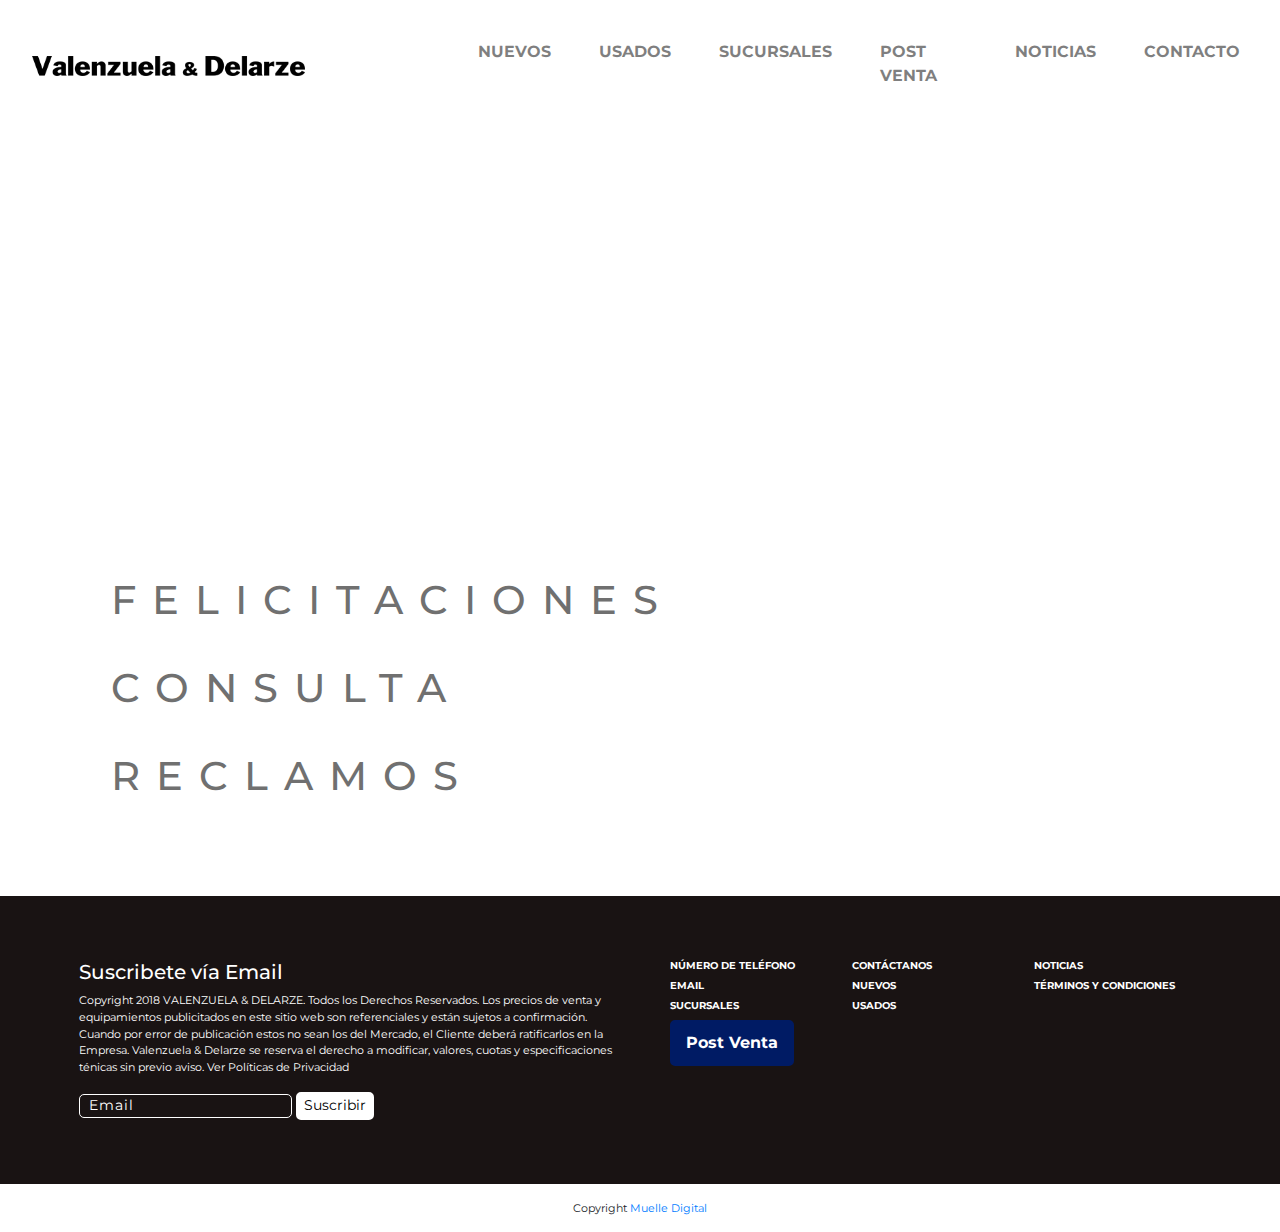
==== contacto.html @ be81d0f2 "enlace scripts en todas las páginas" ====
<!DOCTYPE html>
<html>
<head>
	<meta charset="utf-8">
	<meta http-equiv="X-UA-Compatible" content="IE=edge">
	<title>Valenzuela & Delarze | Automotora</title>
	<meta name="viewport" content="width=device-width, initial-scale=1.0">
	<link rel="stylesheet" type="text/css" href="assets/css/lib/bootstrap.min.css">
	<link rel="stylesheet" href="https://use.fontawesome.com/releases/v5.6.3/css/all.css" integrity="sha384-UHRtZLI+pbxtHCWp1t77Bi1L4ZtiqrqD80Kn4Z8NTSRyMA2Fd33n5dQ8lWUE00s/" crossorigin="anonymous">
	<link rel="stylesheet" type="text/css" href="assets/css/style.css">
</head>
<body>
	<!-- MENU -->
	<nav class="navbar navbar-expand-lg navbar-light menu-principal">
		<a class="navbar-brand" href="index.html">
			<img class="logo" src="assets/images/logos/valenzuela_02.png" alt="Valenzuela & Delarze" class="img-fluid">
		</a>
		<button class="navbar-toggler" type="button" data-toggle="collapse" data-target="#navbarSupportedContent" aria-controls="navbarSupportedContent" aria-expanded="false" aria-label="Toggle navigation">
			<span class="navbar-toggler-icon"></span>
		</button>

		<div class="collapse navbar-collapse" id="navbarSupportedContent">
			<ul class="navbar-nav menu_dv">
				<li class="nav-item">
					<a class="nav-link" href="nuevos.html">
						Nuevos 
					</a>
				</li>
				<li class="nav-item">
					<a class="nav-link" href="usados.html">
						Usados
					</a>
				</li>
				<li class="nav-item">
					<a class="nav-link" href="sucursales.html">
						Sucursales
					</a>
				</li>
				<li class="nav-item">
					<a class="nav-link" href="post-venta.html">
						Post Venta
					</a>
				</li>
				<li class="nav-item">
					<a class="nav-link" href="noticias.html">
						Noticias
					</a>
				</li>
				<li class="nav-item">
					<a class="nav-link" href="contacto.html">
						Contacto
					</a>
				</li>

			</ul>
		</div>
	</nav>
	<!-- <div class="container-fluid menu-principal">
		<a class="" href="#">
			<img class="logo_dv" src="assets/images/logos/valenzuela_02.png" alt="Valenzuela & Delarze" class="img-fluid">
		</a>
		
		<ul class="menu_dv ">
			<a href=""><li>Nuevos</li></a> 
			<a href=""><li>Usados</li></a> 
			<a href=""><li>Sucursales</li></a> 
			<a href=""><li>Post Venta</li></a> 
			<a href=""><li>Noticias</li></a> 
			<a href=""><li>Contacto</li></a> 
		</ul>
	</div> -->
<!-- FIN MENU -->

<!-- TITULO SUCURSALES -->
	<div class="titulo">
		<h2>Contacto</h2>
	</div>
<!-- FIN TITULO SUCURSALES -->

	<section class="container contacto">
		<div class="contacto-general">
			<h1>Felicitaciones</h1>
		</div>
		<div class="contacto-general">
			<h1>Consulta</h1>
		</div>
		<div class="contacto-general">
			<h1>Reclamos</h1>
		</div>
	</section>

	<footer>
		<div class="row">
			<div class="col">
				<h5>Suscribete vía Email</h5>
				<p>Copyright 2018 VALENZUELA & DELARZE. Todos los Derechos Reservados. Los precios de venta y equipamientos publicitados en este sitio web son referenciales y están sujetos a confirmación. Cuando por error de publicación estos no sean los del Mercado, el Cliente deberá ratificarlos en la Empresa. Valenzuela & Delarze se reserva el derecho a modificar, valores, cuotas y especificaciones ténicas sin previo aviso. Ver Políticas de Privacidad</p>
				<form action="AQUI VA EL ARCHIVO PHP PARA ENVIAR">
					<input type="email" name="emailaddress" class="email-sub" value=" Email">
					<input type="submit" value="Suscribir" class="email-enviar">
				</form>
			</div>
			<div class="col">
				<div class="row footer-links">
					<div class="col">
						<h6>
							<a class="btn-abrir" href="#">
								Número de teléfono
							</a> 
						</h6>
						<h6>
							<a class="btn-abrir" href="#">
								Email
							</a> 
						</h6>
						<h6>
							<a href="#">Sucursales</a> 
						</h6>
						<button type="button" class="btn-postventa">
							<a href="#">Post Venta</a> 
						</button>
					</div>
					<div class="col">
						<h6>
							<a href="#">Contáctanos</a> 
						</h6>
						<h6>
							<a href="#">Nuevos</a>
						</h6>
						<h6>
							<a href="#">Usados</a>
						</h6>
					</div>
					<div class="col">
						<h6>
							<a href="#">Noticias</a>
						</h6>
						<h6>
							<a href="#">Términos y Condiciones</a>
						</h6>
						<div class="rrss">
							<a href="https://www.facebook.com/valenzueladelarze">
								<i class="fab fa-facebook-f"></i>
							</a>
							<a href="https://www.youtube.com/channel/UCEDXGQZq6-4l8gtuYU4X9Ig/feed" >
								<i class="fab fa-youtube"></i>
							</a>
						</div>	
					</div>
				</div>
			</div>
		</div>

		<!-- contenedor pop up -->
		<div class="overlay">
			<div class="popup">
				<a href="#">
					<i class="fas fa-times btn-cerrar-popup"></i>
				</a>
				<h3>Número de telefono</h3>
				<h3>Email</h3>
			</div>
		</div>
		<!-- fin contenedor pop up  -->
	</footer>
	<div class="container-fluid copyright">
		<p>Copyright <a href="">Muelle Digital</a></p> 
	</div>
	
	<script src="assets/js/lib/jquery-3.3.1.js"></script>
	<script src="assets/js/scripts.js"></script>
	<script src="assets/js/lib/popper.min.js"></script>
	<script src="assets/js/lib/bootstrap.min.js"></script>
	<link href="https://fonts.googleapis.com/css?family=Montserrat:100,100i,200,200i,300,300i,400,400i,500,500i,600,600i,700,700i,800,800i,900,900i" rel="stylesheet">	
</body>
</html>
---- assets/css/style.css ----
/*Generales*/
body {
	font-family: 'Montserrat', sans-serif;
	margin: 0;
}

h1, h2, h3, h4 {
	text-transform: uppercase;
}

a:hover {
	text-decoration: none;
}

div {
	box-sizing: border-box;
}

.row {
	margin: 0;
}

.style_titulos_secciones {
	font-size: 2.5em;
	color: #707070;
	letter-spacing: 15px;
}

footer {
	background-color: #191313;
    color: #FFFFFF;
    padding: 4em;
}

footer p {
	font-size: 0.7em;
}

footer a {
	color: white;
}

.rrss {
	text-align: right;
    margin: 4rem 0 0 0;
    font-size: 2em;
    letter-spacing: 0.2em;
}

.copyright {
	text-align: center;
	padding: 1em 1em 0 1em!important;
}

.copyright p {
	font-size: 0.7em;
}

.email-sub {
	background: #191313;
    border-radius: 5px;
    color: white;
    letter-spacing: 1px;
    padding: 0 0.3em 0 0.6em;
    font-size: 0.9em;
    border: 1px solid;
}

.email-enviar {
	border-radius: 5px;
	background-color: white;
	color: black;
	font-size: 0.9em;
	border: 2px solid white;
}

.footer-links h6 {
	font-size: 10px;
    text-transform: uppercase;
    font-weight: bold;
}

.btn-postventa {
	background-color: #001B64;
    border: 10px solid #001B64;
    border-radius: 5px;
    font-weight: bold;
}

.titulo {
	background-image: url('../images/vd.jpg');
	background-repeat: no-repeat;
	background-size: cover;
	background-position: center;
	height: 22em;
	text-align: center;
}

.titulo h2 {
	position: relative;
	top: 5em;
	color: white;
	font-weight: bold;
	letter-spacing: 0.5em;
}

.overlay {
	background: rgba(0,0,0,.3);
	position: fixed;
	top: 0;
	bottom: 0;
	left: 0;
	right: 0;
	display: flex;
	align-items: center;
	justify-content: center;
	visibility: hidden;
	opacity: 0;
	transition: .3s ease all;
}

.overlay-active {
	visibility: visible; 
	opacity: 1;
}

.overlay  a {
	color: #707070;
}

.overlay  a:hover {
	color: blue;
}

.popup {
	background: #f8f8f8;
	box-shadow: 0px 0px 5px 0px rgba(0,0,0,.3);
	color: #707070;
	border-radius: 3px;
	padding: 3em;
	opacity: 0;
	transition: .3s ease all;
}

.popup-active {
	opacity: 1;
}

/*fin generales*/

/*menu*/

.container-fluid {
	padding: 0;
}

.menu_dv, .logo_dv {
	float: left;
}

.logo {
	max-width: 70%;
}

.menu_dv li {
	float: left;
	text-decoration: none;
	list-style-type: none;
	margin-left: 2em;
	font-weight: bold;
	text-transform: uppercase;
}

.menu-principal {
	padding: 2em;
}

/*fin menu*/

/*marcas */

.marcas-single, .destacados-single {
	padding: 4em;
}

.marcas, .destacados {
	margin: 4em 0 6em 0;
}

/*fin marcas*/

/*destacados*/

.destacados h2, .marcas h2{
	text-align: center;
}

.destacado-card {
	background-color: #F1F9FF;
	padding: 1em;
}

/*fin destacados*/

/*sucursales*/


.sucursales, .contacto {
	margin: 6em;
}

.sucursales-general {
	margin-top: 5em;
}

.sucursales h1, .contacto-general h1{
	color: #707070;
	letter-spacing: 0.4em;
	margin-bottom: 1em;
}

.sucursal-card {
	padding: 0;
}

.sucursal-card-img {
	background-image: url('../images/sucursales/padre-hurtado.jpg');
	background-repeat: no-repeat;
	background-position: center;
	background-size: cover;
	height: 12em;
	width: 17em;
}

.sucursal-card-title {
	background-color: #1193AF;
	color: white;
	padding: 1em;
	margin-top: 10px;
	width: 17em;
}

.sucursal-card-title h6, .sucursal-card-detail p {
	font-size: 0.9em;
}

.sucursal-card-detail {
	background-color: #7DBBC8;
	color: white;
	padding: 1em;
	width: 17em;
}

/*fin sucursales*/

/*noticias */

.noticias {
	padding: 2em;
}

.noticias-single {
	border: 3px solid white;
	background-image: url('../images/sucursales/padre-hurtado.jpg');
	background-repeat: no-repeat;
	background-size: cover;
	height: 17em;
	padding: 0;
}

.noticias-titulo {
	position: relative;
    top: 12em;
    padding: 0.3em 2em;
    background-color: rgba(16, 132, 157, 49%);
}

.noticias-titulo h6, .noticias-titulo p {
	margin-bottom: 0;
	color: white;
}

.noticias-titulo h6 {
	font-weight: bolder;
}

.noticias-titulo p {
	font-size: 0.8em;
}

/*fin noticias*/

/*contacto*/



/*fin contacto*/
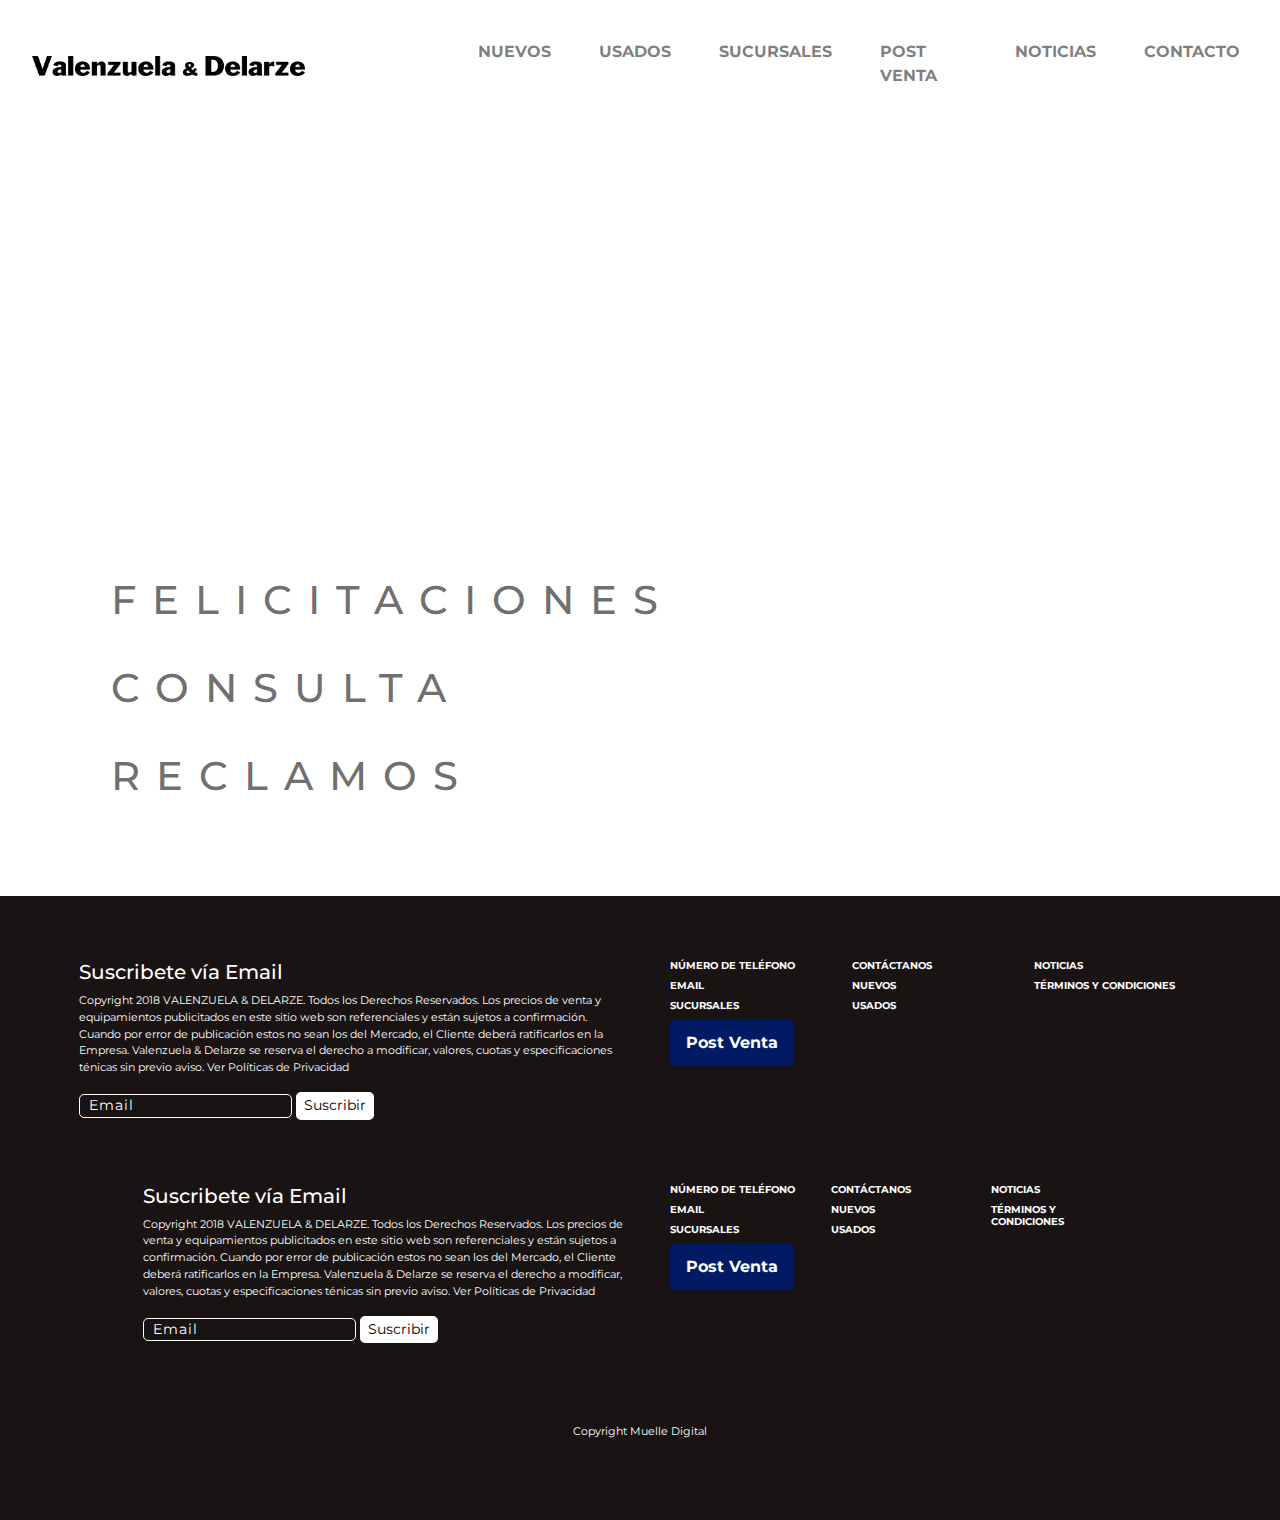
==== commit 3b2b34e6: "footer responsive" ====
--- a/contacto.html
+++ b/contacto.html
@@ -12,14 +12,14 @@
 <body>
 	<!-- MENU -->
 	<nav class="navbar navbar-expand-lg navbar-light menu-principal">
-		<a class="navbar-brand" href="index.html">
+		<a class="navbar-brand link-logo" href="index.html">
 			<img class="logo" src="assets/images/logos/valenzuela_02.png" alt="Valenzuela & Delarze" class="img-fluid">
 		</a>
 		<button class="navbar-toggler" type="button" data-toggle="collapse" data-target="#navbarSupportedContent" aria-controls="navbarSupportedContent" aria-expanded="false" aria-label="Toggle navigation">
 			<span class="navbar-toggler-icon"></span>
 		</button>
 
-		<div class="collapse navbar-collapse" id="navbarSupportedContent">
+		<div class="collapse navbar-collapse navbar-vd-principal" id="navbarSupportedContent">
 			<ul class="navbar-nav menu_dv">
 				<li class="nav-item">
 					<a class="nav-link" href="nuevos.html">
@@ -69,7 +69,7 @@
 			<a href=""><li>Contacto</li></a> 
 		</ul>
 	</div> -->
-<!-- FIN MENU -->
+	<!-- FIN MENU -->
 
 <!-- TITULO SUCURSALES -->
 	<div class="titulo">
@@ -91,7 +91,7 @@
 
 	<footer>
 		<div class="row">
-			<div class="col">
+			<div class="col columna-footer-1">
 				<h5>Suscribete vía Email</h5>
 				<p>Copyright 2018 VALENZUELA & DELARZE. Todos los Derechos Reservados. Los precios de venta y equipamientos publicitados en este sitio web son referenciales y están sujetos a confirmación. Cuando por error de publicación estos no sean los del Mercado, el Cliente deberá ratificarlos en la Empresa. Valenzuela & Delarze se reserva el derecho a modificar, valores, cuotas y especificaciones ténicas sin previo aviso. Ver Políticas de Privacidad</p>
 				<form action="AQUI VA EL ARCHIVO PHP PARA ENVIAR">
@@ -99,7 +99,7 @@
 					<input type="submit" value="Suscribir" class="email-enviar">
 				</form>
 			</div>
-			<div class="col">
+			<div class="col columna-footer-2">
 				<div class="row footer-links">
 					<div class="col">
 						<h6>
@@ -120,6 +120,78 @@
 						</button>
 					</div>
 					<div class="col">
+						<h6>
+							<a href="#">Contáctanos</a> 
+						</h6>
+						<h6>
+							<a href="#">Nuevos</a>
+						</h6>
+						<h6>
+							<a href="#">Usados</a>
+						</h6>
+					</div>
+					<div class="col">
+						<h6>
+							<a href="#">Noticias</a>
+						</h6>
+						<h6>
+							<a href="#">Términos y Condiciones</a>
+						</h6>
+						<div class="rrss">
+							<a href="https://www.facebook.com/valenzueladelarze">
+								<i class="fab fa-facebook-f"></i>
+							</a>
+							<a href="https://www.youtube.com/channel/UCEDXGQZq6-4l8gtuYU4X9Ig/feed" >
+								<i class="fab fa-youtube"></i>
+							</a>
+						</div>	
+					</div>
+				</div>
+			</div>
+		</div>
+
+		<!-- contenedor pop up -->
+		<div class="overlay">
+			<div class="popup">
+				<a href="#">
+					<i class="fas fa-times btn-cerrar-popup"></i>
+				</a>
+				<h3>Número de telefono</h3>
+				<h3>Email</h3>
+			</div>
+		</div>
+		<!-- fin contenedor pop up  -->
+	<footer>
+		<div class="row">
+			<div class="col-sm columna-footer-1">
+				<h5>Suscribete vía Email</h5>
+				<p>Copyright 2018 VALENZUELA & DELARZE. Todos los Derechos Reservados. Los precios de venta y equipamientos publicitados en este sitio web son referenciales y están sujetos a confirmación. Cuando por error de publicación estos no sean los del Mercado, el Cliente deberá ratificarlos en la Empresa. Valenzuela & Delarze se reserva el derecho a modificar, valores, cuotas y especificaciones ténicas sin previo aviso. Ver Políticas de Privacidad</p>
+				<form action="AQUI VA EL ARCHIVO PHP PARA ENVIAR">
+					<input type="email" name="emailaddress" class="email-sub" value=" Email">
+					<input type="submit" value="Suscribir" class="email-enviar">
+				</form>
+			</div>
+			<div class="col-sm columna-footer-2">
+				<div class="row footer-links">
+					<div class="col">
+						<h6>
+							<a class="btn-abrir" href="#">
+								Número de teléfono
+							</a> 
+						</h6>
+						<h6>
+							<a class="btn-abrir" href="#">
+								Email
+							</a> 
+						</h6>
+						<h6>
+							<a href="#">Sucursales</a> 
+						</h6>
+						<button type="button" class="btn-postventa">
+							<a href="#">Post Venta</a> 
+						</button>
+					</div>
+					<div class="col-sm ">
 						<h6>
 							<a href="#">Contáctanos</a> 
 						</h6>
--- a/assets/css/style.css
+++ b/assets/css/style.css
@@ -146,7 +146,29 @@
 .popup-active {
 	opacity: 1;
 }
-
+.carousel-indicators .active {
+	background-color: black;
+    border-radius: 100%;
+    width: 10px;
+    height: 10px;
+    /*display: inline;*/
+    /*float: left;*/
+}
+
+.carousel-indicators li {
+	background-color: gray;
+	border-radius: 100%;
+    width: 10px;
+    height: 10px;
+}
+
+.imagen-slider {
+	background-repeat: no-repeat;
+	background-position: center;
+	background-size: cover;
+	background-image: url('../images/vd.jpg');
+	height: 64vh;
+}
 /*fin generales*/
 
 /*menu*/
@@ -225,12 +247,59 @@
 }
 
 .sucursal-card-img {
-	background-image: url('../images/sucursales/padre-hurtado.jpg');
 	background-repeat: no-repeat;
 	background-position: center;
 	background-size: cover;
 	height: 12em;
 	width: 17em;
+}
+
+.padre-hurtado {
+	background-image: url('../images/sucursales/padre-hurtado.jpg');
+}
+
+.vitacura {
+	background-image: url('../images/sucursales/vitacura.jpg');
+}
+
+.manuel-montt {
+	background-image: url('../images/sucursales/frontis-2.jpg');
+}
+
+.irarrazabal {
+	background-image: url('../images/sucursales/h-irarrazaval.jpg');
+}
+
+.p-irarrazabal {
+	background-image: url('../images/sucursales/PEUGEOT-IRARRAZABAL.JPG');
+}
+
+.mall-plaza-egana {
+	background-image: url('../images/sucursales/mallegaña.JPG');
+}
+
+.providencia {
+	background-image: url('../images/sucursales/provi.JPG');
+}
+
+.sk-bellavista {
+	background-image: url('../images/sucursales/BELLAVISTA.JPG');
+}
+
+.ford-bellavista {
+	background-image: url('../images/sucursales/Ford.JPG');
+}
+
+.usados-vitacura {
+	background-image: url('../images/sucursales/usados.jpg');
+}
+
+.usados-bilbao {
+	background-image: url('../images/sucursales/usados_bilbao.png');
+}
+
+.autoshoping {
+	background-image: url('../images/sucursales/usados_autoshopping.jpg');
 }
 
 .sucursal-card-title {
@@ -291,8 +360,229 @@
 
 /*fin noticias*/
 
-/*contacto*/
-
-
-
-/*fin contacto*/+/*sistema*/
+.sistema h4 {
+	text-align: center;
+}
+
+.columna-sistema {
+	padding: 0;
+	margin-right: 6px;
+	margin: .5em;
+}
+
+.columna-sistema input, .columna-sistema textarea, .columna-sistema select {
+	font-size: .8em;
+	border-radius: 25px;
+}
+
+.titulos-system {
+	display: inline!important;
+	text-align: center;
+}
+.titulos-system a {
+	color: #302C2C;
+    letter-spacing: 1px;
+}
+
+.titulos-system h4 {
+   font-size: 1em;
+}
+.form-control {
+	height: 2em;
+	padding: .1em 1em;
+}
+
+.sistema-caja {
+	border: 2px solid #7f7f7f;
+    padding: 1em;
+}
+
+.sistema-caja-gris {
+	background: #bfbdbd4d;
+	padding: .5em 0;
+}
+
+.boton-enviar-sistema {
+	left: 15em;
+    bottom: 1em;
+    position: relative;
+}
+
+.titulos-sistema-caja {
+	margin:1em 0;
+}
+
+.estilo-boton-enviar {
+	font-weight: bolder;
+	margin-top: 1em;
+}
+
+.btn-desabolladura {
+	font-size: .6em;
+	font-weight: bolder;	
+	margin-top: 1em;
+
+}
+
+/*fin sistema */
+
+/*buscdor*/
+.search-box {
+  width: 19em;
+  transition: width 0.6s, border-radius 0.6s, background 0.6s, box-shadow 0.6s;
+  border-radius: 20px;
+  border: none;
+  cursor: pointer;
+  background: #ebebeb;
+  margin-left: 2em;
+  height: 1.5em;
+
+}
+.search-box + label .search-icon {
+  color: black;
+}
+
+.search-box label {
+	margin-bottom: .5rem; 
+}
+
+.search-box:hover {
+  color: white;
+  background: #c8c8c8;
+  box-shadow: 0 0 0 5px #3d4752;
+}
+.search-box:hover + label .search-icon {
+  color: white;
+}
+.search-box:focus {
+  transition: width 0.6s cubic-bezier(0, 1.22, 0.66, 1.39), border-radius 0.6s, background 0.6s;
+  border: none;
+  outline: none;
+  box-shadow: none;
+  /*padding-left: 15px;*/
+  cursor: text;
+  border-radius: auto;
+  background: #ebebeb;
+  color: black;
+}
+.search-box:focus + label .search-icon {
+  color: black;
+}
+.search-box:not(:focus) {
+  text-indent: -5000px;
+}
+
+#search-submit {
+  position: relative;
+  left: -5000px;
+}
+
+.search-icon {
+  position: relative;
+  left: -30px;
+  color: white;
+  cursor: pointer;
+}
+
+.buscador {
+	height: 1em;
+}
+
+/*fin buscador*/
+
+/*para celulares */ 
+
+@media only screen and (max-width: 812px) {
+
+	footer {
+		padding: 1em;
+	}
+
+	.link-logo {
+		max-width: 50%;
+	}
+
+	.logo {
+    max-width: 100%;
+	}
+
+	.navbar-vd-principal{
+		background: white;
+	    position: absolute;
+	    z-index: 1;
+  		top: 6em;
+   		padding: 8em 6em;
+    	left: 0;
+	}
+
+	.menu_dv li {
+		margin-left: 0;
+	}
+
+	.imagen-slider {
+		height: 30vh;
+	}
+
+	.search-box {
+		width: 17em;
+		margin-left: 0;
+	}
+
+	.boton-enviar-sistema {
+		left: 12em;
+	}
+
+	.sistema-caja {
+		margin-top: 1.5em;
+	}
+
+	.destacados-single {
+		padding: 0;
+	}
+
+	.marcas-single {
+		padding: 2em;
+	}
+
+	.destacado-texto-principal h4 {
+		font-weight: 700;
+		font-size: 1em;
+	}
+
+	.style_titulos_secciones {
+		margin-bottom: 1em;
+	}
+
+	.destacado-texto-detalle p {
+		font-size: .8em;
+		margin-bottom: 0;
+	}
+
+	.destacado-card {
+		height: 15em;
+		margin-bottom: 1em;
+	}
+
+	.carousel-indicators {
+		bottom: -23px;
+	}
+
+	.columna-footer-1 {
+		margin-bottom: 2em;
+	}
+
+	.btn-postventa {
+		position: absolute;
+		bottom: -10em;
+	}
+
+	.email-sub {
+		width: 12em;
+	}
+
+	.columna-footer-2 {
+		padding-left: 0;
+	}
+
+}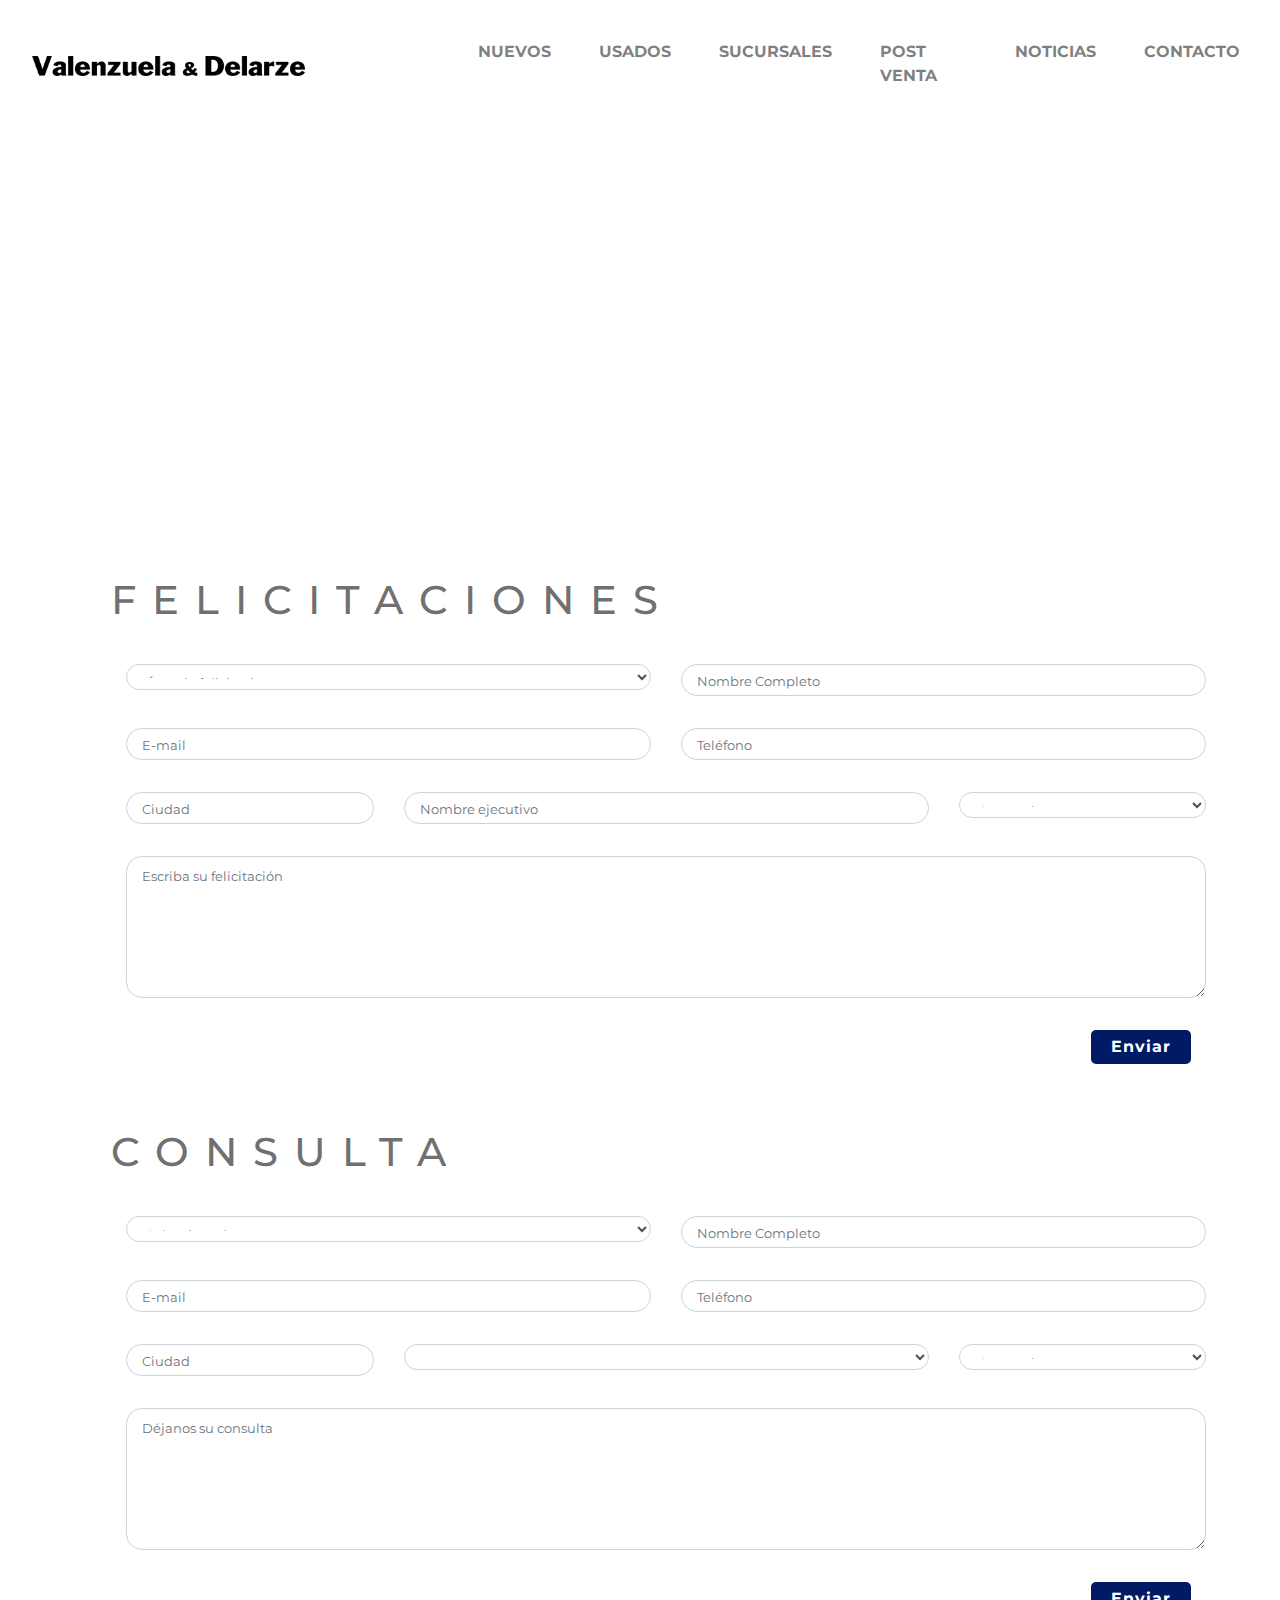
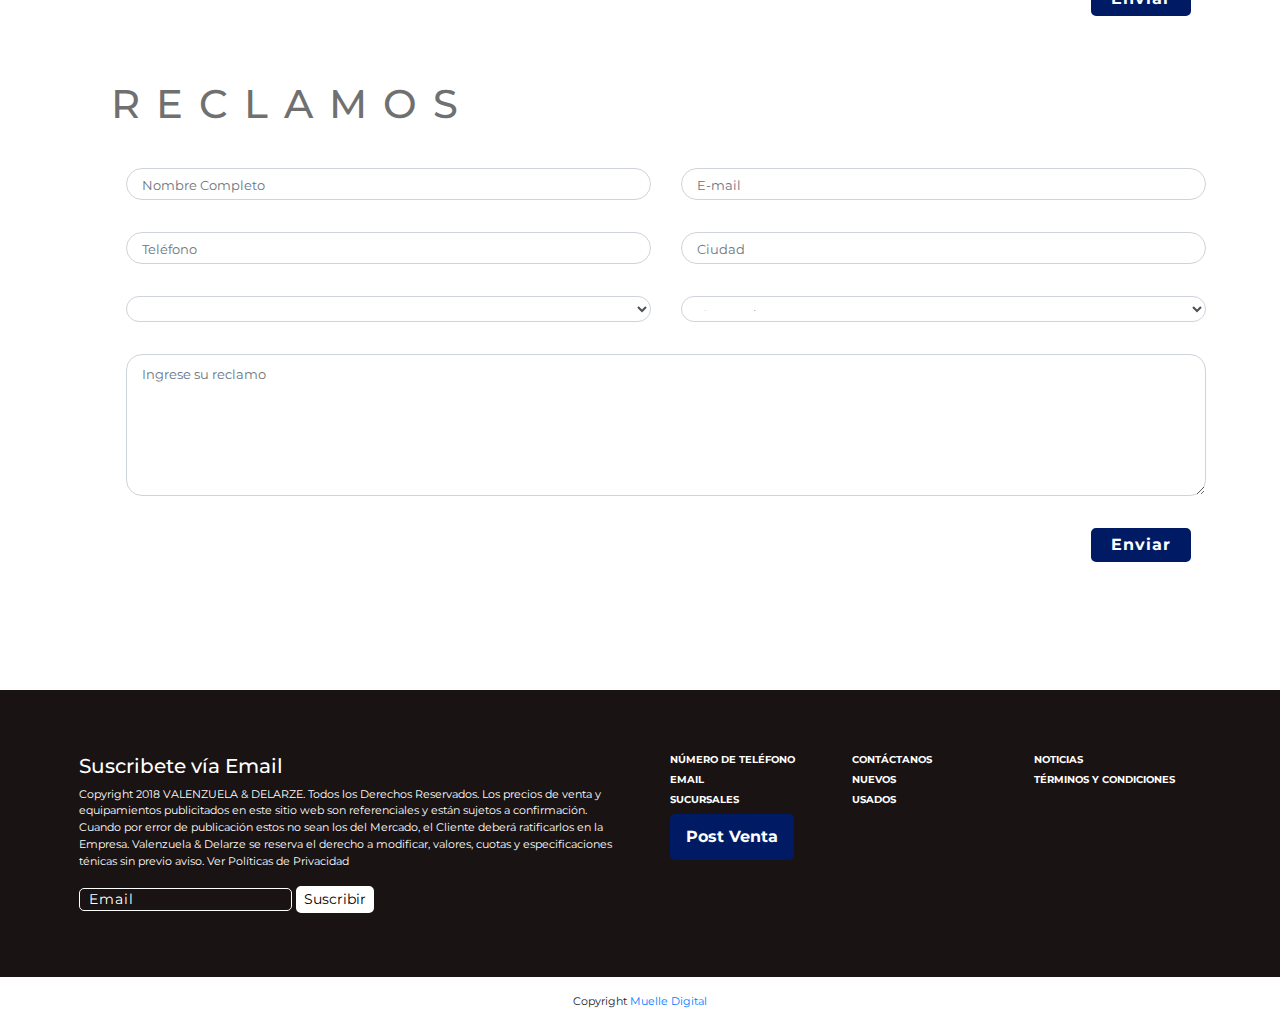
==== commit b649e586: "prototipo ok" ====
--- a/contacto.html
+++ b/contacto.html
@@ -12,14 +12,14 @@
 <body>
 	<!-- MENU -->
 	<nav class="navbar navbar-expand-lg navbar-light menu-principal">
-		<a class="navbar-brand link-logo" href="index.html">
+		<a class="navbar-brand" href="index.html">
 			<img class="logo" src="assets/images/logos/valenzuela_02.png" alt="Valenzuela & Delarze" class="img-fluid">
 		</a>
 		<button class="navbar-toggler" type="button" data-toggle="collapse" data-target="#navbarSupportedContent" aria-controls="navbarSupportedContent" aria-expanded="false" aria-label="Toggle navigation">
 			<span class="navbar-toggler-icon"></span>
 		</button>
 
-		<div class="collapse navbar-collapse navbar-vd-principal" id="navbarSupportedContent">
+		<div class="collapse navbar-collapse" id="navbarSupportedContent">
 			<ul class="navbar-nav menu_dv">
 				<li class="nav-item">
 					<a class="nav-link" href="nuevos.html">
@@ -69,7 +69,7 @@
 			<a href=""><li>Contacto</li></a> 
 		</ul>
 	</div> -->
-	<!-- FIN MENU -->
+<!-- FIN MENU -->
 
 <!-- TITULO SUCURSALES -->
 	<div class="titulo">
@@ -80,18 +80,197 @@
 	<section class="container contacto">
 		<div class="contacto-general">
 			<h1>Felicitaciones</h1>
+			<form class="felicitaciones" action='' method="POST">
+				<div class="row">
+				   <div class="form-group col-md-6">
+				      <!--area de felicitaciones-->
+				       <select class="form-control" id="sel1">
+				       	<option disabled selected>Área de felicitaciones</option>
+					    <option>1</option>
+					    <option>2</option>
+					    <option>3</option>
+					    <option>4</option>
+					  </select>
+				    </div>
+				 
+				    <div class="form-group col-md-6">
+				      <!-- Nombre completo -->
+				        <input type="text" class="form-control" id="name" name="name" placeholder="Nombre Completo" />
+				    </div>
+				 
+				    <div class="form-group col-md-6">
+				      <!-- Email -->
+				        <input type="text" class="form-control" id="mail" name="mail" placeholder="E-mail" />
+				    </div>
+
+				 	<div class="form-group col-md-6">
+				      <!-- Telefono -->
+				        <input type="text" class="form-control" id="phone" name="phone" placeholder="Teléfono" />
+				    </div>
+
+				    <div class="form-group col-md-3">
+				      <!-- Ciudad -->
+				        <input type="text" class="form-control" id="city" name="city" placeholder="Ciudad" />
+				    </div>
+
+				    <div class="form-group col-md-6">
+				      <!-- Nombre ejecutivo -->
+				        <input type="text" class="form-control" id="phone" name="phone" placeholder="Nombre ejecutivo" />
+				    </div>
+
+				    <div class="form-group col-md-3">
+				      <!-- Sucursal -->
+				        <select class="form-control" id="sel1">
+				       	<option disabled selected>Sucursal</option>
+					    <option>1</option>
+					    <option>2</option>
+					    <option>3</option>
+					    <option>4</option>
+					  </select>
+				    </div>
+
+				    <div class="form-group col-md-12">
+				    	<textarea class="form-control" rows="5" placeholder="Escriba su felicitación"></textarea>
+				    </div>
+				    <div class="form-group col-md-12">
+	                	<div class="col">
+	                		<button type="submit" onClick="" name="enviar" class="btn btn-primary col-xs-4 btn-postventa">Enviar</button>
+	                	</div>
+	              	</div>  
+				</div>
+			</form>
 		</div>
 		<div class="contacto-general">
 			<h1>Consulta</h1>
+			<form class="consulta" action='' method="POST">
+				<div class="row">
+				   <div class="form-group col-md-6">
+				      <!-- seleccione area-->
+				       <select class="form-control" id="sel1">
+				       	<option disabled selected>Seleccione área</option>
+					    <option>1</option>
+					    <option>2</option>
+					    <option>3</option>
+					    <option>4</option>
+					  </select>
+				    </div>
+				 
+				    <div class="form-group col-md-6">
+				      <!-- Nombre completo -->
+				        <input type="text" class="form-control" id="name" name="name" placeholder="Nombre Completo" />
+				    </div>
+				 
+				    <div class="form-group col-md-6">
+				      <!-- Email -->
+				        <input type="text" class="form-control" id="mail" name="mail" placeholder="E-mail" />
+				    </div>
+
+				 	<div class="form-group col-md-6">
+				      <!-- Telefono -->
+				        <input type="text" class="form-control" id="phone" name="phone" placeholder="Teléfono" />
+				    </div>
+
+				    <div class="form-group col-md-3">
+				      <!-- Ciudad -->
+				        <input type="text" class="form-control" id="city" name="city" placeholder="Ciudad" />
+				    </div>
+
+				    <div class="form-group col-md-6">
+				      <!-- Marca -->
+				       <select class="form-control" id="sel1">
+				       	<option disabled selected>Marca</option>
+					    <option>1</option>
+					    <option>2</option>
+					    <option>3</option>
+					    <option>4</option>
+					  </select>
+				    </div>
+
+				    <div class="form-group col-md-3">
+				      <!-- Sucursal -->
+				        <select class="form-control" id="sel1">
+				       	<option disabled selected>Sucursal</option>
+					    <option>1</option>
+					    <option>2</option>
+					    <option>3</option>
+					    <option>4</option>
+					  </select>
+				    </div>
+
+				    <div class="form-group col-md-12">
+				    	<textarea class="form-control" rows="5" placeholder="Déjanos su consulta"></textarea>
+				    </div>
+
+				    <div class="form-group col-md-12">
+	                	<div class="col">
+	                		<button type="submit" onClick="" name="enviar" class="btn btn-primary col-xs-4 btn-postventa">Enviar</button>
+	                	</div>
+	              	</div>  
+				</div>
+			</form>
 		</div>
 		<div class="contacto-general">
 			<h1>Reclamos</h1>
+			<form class="reclamos" action='' method="POST">
+				<div class="row">
+				   <div class="form-group col-md-6">
+				      <!--area de felicitaciones-->
+				        <input type="text" class="form-control" id="name" name="name" placeholder="Nombre Completo" />
+				    </div>
+				 
+				    <div class="form-group col-md-6">
+				      <!-- Email -->
+				        <input type="text" class="form-control" id="mail" name="mail" placeholder="E-mail" />
+				    </div>
+
+				 	<div class="form-group col-md-6">
+				      <!-- Telefono -->
+				        <input type="text" class="form-control" id="phone" name="phone" placeholder="Teléfono" />
+				    </div>
+
+				    <div class="form-group col-md-6">
+				      <!-- Ciudad -->
+				        <input type="text" class="form-control" id="city" name="city" placeholder="Ciudad" />
+				    </div>
+
+				    <div class="form-group col-md-6">
+				      <!-- Marca -->
+				       <select class="form-control" id="sel1">
+				       	<option disabled selected>Marca</option>
+					    <option>1</option>
+					    <option>2</option>
+					    <option>3</option>
+					    <option>4</option>
+					  </select>
+				    </div>
+
+				    <div class="form-group col-md-6">
+				      <!-- Sucursal -->
+				        <select class="form-control" id="sel1">
+				       	<option disabled selected>Sucursal</option>
+					    <option>1</option>
+					    <option>2</option>
+					    <option>3</option>
+					    <option>4</option>
+					  </select>
+				    </div>
+
+				    <div class="form-group col-md-12">
+				    	<textarea class="form-control" rows="5" placeholder="Ingrese su reclamo"></textarea>
+				    </div>
+				    <div class="form-group col-md-12">
+	                	<div class="col">
+	                		<button type="submit" onClick="" name="enviar" class="btn btn-primary col-xs-4 btn-postventa">Enviar</button>
+	                	</div>
+	              	</div>  
+				</div>
+			</form>
 		</div>
 	</section>
 
 	<footer>
 		<div class="row">
-			<div class="col columna-footer-1">
+			<div class="col">
 				<h5>Suscribete vía Email</h5>
 				<p>Copyright 2018 VALENZUELA & DELARZE. Todos los Derechos Reservados. Los precios de venta y equipamientos publicitados en este sitio web son referenciales y están sujetos a confirmación. Cuando por error de publicación estos no sean los del Mercado, el Cliente deberá ratificarlos en la Empresa. Valenzuela & Delarze se reserva el derecho a modificar, valores, cuotas y especificaciones ténicas sin previo aviso. Ver Políticas de Privacidad</p>
 				<form action="AQUI VA EL ARCHIVO PHP PARA ENVIAR">
@@ -99,7 +278,7 @@
 					<input type="submit" value="Suscribir" class="email-enviar">
 				</form>
 			</div>
-			<div class="col columna-footer-2">
+			<div class="col">
 				<div class="row footer-links">
 					<div class="col">
 						<h6>
@@ -120,78 +299,6 @@
 						</button>
 					</div>
 					<div class="col">
-						<h6>
-							<a href="#">Contáctanos</a> 
-						</h6>
-						<h6>
-							<a href="#">Nuevos</a>
-						</h6>
-						<h6>
-							<a href="#">Usados</a>
-						</h6>
-					</div>
-					<div class="col">
-						<h6>
-							<a href="#">Noticias</a>
-						</h6>
-						<h6>
-							<a href="#">Términos y Condiciones</a>
-						</h6>
-						<div class="rrss">
-							<a href="https://www.facebook.com/valenzueladelarze">
-								<i class="fab fa-facebook-f"></i>
-							</a>
-							<a href="https://www.youtube.com/channel/UCEDXGQZq6-4l8gtuYU4X9Ig/feed" >
-								<i class="fab fa-youtube"></i>
-							</a>
-						</div>	
-					</div>
-				</div>
-			</div>
-		</div>
-
-		<!-- contenedor pop up -->
-		<div class="overlay">
-			<div class="popup">
-				<a href="#">
-					<i class="fas fa-times btn-cerrar-popup"></i>
-				</a>
-				<h3>Número de telefono</h3>
-				<h3>Email</h3>
-			</div>
-		</div>
-		<!-- fin contenedor pop up  -->
-	<footer>
-		<div class="row">
-			<div class="col-sm columna-footer-1">
-				<h5>Suscribete vía Email</h5>
-				<p>Copyright 2018 VALENZUELA & DELARZE. Todos los Derechos Reservados. Los precios de venta y equipamientos publicitados en este sitio web son referenciales y están sujetos a confirmación. Cuando por error de publicación estos no sean los del Mercado, el Cliente deberá ratificarlos en la Empresa. Valenzuela & Delarze se reserva el derecho a modificar, valores, cuotas y especificaciones ténicas sin previo aviso. Ver Políticas de Privacidad</p>
-				<form action="AQUI VA EL ARCHIVO PHP PARA ENVIAR">
-					<input type="email" name="emailaddress" class="email-sub" value=" Email">
-					<input type="submit" value="Suscribir" class="email-enviar">
-				</form>
-			</div>
-			<div class="col-sm columna-footer-2">
-				<div class="row footer-links">
-					<div class="col">
-						<h6>
-							<a class="btn-abrir" href="#">
-								Número de teléfono
-							</a> 
-						</h6>
-						<h6>
-							<a class="btn-abrir" href="#">
-								Email
-							</a> 
-						</h6>
-						<h6>
-							<a href="#">Sucursales</a> 
-						</h6>
-						<button type="button" class="btn-postventa">
-							<a href="#">Post Venta</a> 
-						</button>
-					</div>
-					<div class="col-sm ">
 						<h6>
 							<a href="#">Contáctanos</a> 
 						</h6>
--- a/assets/css/style.css
+++ b/assets/css/style.css
@@ -169,6 +169,19 @@
 	background-image: url('../images/vd.jpg');
 	height: 64vh;
 }
+
+.titulo-marcas {
+	position: relative;
+    top: 5em;
+    color: white;
+    font-weight: bold;
+    letter-spacing: 0.5em;
+    text-align: center;
+}
+.text-align {
+		text-align: center;
+		margin-bottom: 5em;
+}
 /*fin generales*/
 
 /*menu*/
@@ -323,6 +336,25 @@
 
 /*fin sucursales*/
 
+/*modelos*/
+
+.recomendado-card {
+	padding: 1em;
+	background: #f1f9ff;
+	margin-bottom: 1em;
+}
+
+.recomendado-card h2 {
+	font-size: 1.5em;
+	font-weight: 700;
+}
+
+.recomendado-detalle {
+	padding: 2em;
+}
+
+/*fin modelos*/
+
 /*noticias */
 
 .noticias {
@@ -396,11 +428,13 @@
 .sistema-caja {
 	border: 2px solid #7f7f7f;
     padding: 1em;
+    height: 64vh;
 }
 
 .sistema-caja-gris {
 	background: #bfbdbd4d;
 	padding: .5em 0;
+	height: 58vh;
 }
 
 .boton-enviar-sistema {
@@ -429,7 +463,7 @@
 
 /*buscdor*/
 .search-box {
-  width: 19em;
+  width: 17em;
   transition: width 0.6s, border-radius 0.6s, background 0.6s, box-shadow 0.6s;
   border-radius: 20px;
   border: none;
@@ -489,7 +523,213 @@
 	height: 1em;
 }
 
+
 /*fin buscador*/
+
+
+.titulo .noticias-titulo {
+text-align:left;
+top:16em
+}
+
+.titulo .noticias-titulo.interior {
+text-align:left;
+top:15em;
+text-transform:uppercase
+}
+
+.titulo .noticias-titulo.interior h2 {
+top:0;
+margin-bottom:0
+}
+
+.titulo .noticias-titulo.interior p {
+top:0;
+margin-bottom:0;
+letter-spacing:.45em;
+font-size:16px
+}
+
+section.detalle-noticia {
+margin-top:5em;
+margin-bottom:3em
+}
+
+section.detalle-noticia p {
+font-size:14px
+}
+
+section.detalle-noticia .formulario-cotizacion {
+margin-top:1em
+}
+
+section.detalle-noticia .box {
+margin-bottom:2em;
+text-transform:uppercase;
+color:#726363
+}
+
+section.detalle-noticia .box h2 {
+font-weight:700;
+letter-spacing:.5em
+}
+
+section.detalle-noticia .box span {
+letter-spacing:.45em
+}
+
+.contacto .contacto-general {
+margin-bottom:2em
+}
+
+.contacto .contacto-general form .form-group {
+margin-bottom:2rem
+}
+
+.contacto .contacto-general form input,.contacto .contacto-general form textarea,.contacto .contacto-general form select {
+border-radius:16px;
+padding:10px 15px
+}
+
+.contacto .contacto-general form select {
+font-size:.8em;
+-webkit-border-radius:16px
+}
+
+.contacto .contacto-general form .btn {
+padding:7px 10px;
+float:right;
+line-height:0;
+letter-spacing:1px
+}
+
+::-webkit-input-placeholder {
+font-size:.8em
+}
+
+::-moz-placeholder {
+font-size:.8em
+}
+
+:-ms-input-placeholder {
+font-size:.8em
+}
+
+:-moz-placeholder {
+font-size:.8em
+}
+
+.box-producto {
+display:flex;
+align-items:center;
+justify-content:center
+}
+
+.galeria {
+margin-top:2em
+}
+
+.img-banner {
+margin:auto;
+width:100%
+}
+
+.galeria img {
+width:100%;
+height:100%
+}
+
+.galeria .row {
+margin:2em auto
+}
+
+.detalles .detalles-s {
+display:-webkit-flex;
+display:flex
+}
+
+.detalles .row {
+margin-top:2em
+}
+
+.detalles .detalles-s div {
+width:90%;
+background:#f1f9ff;
+padding:20px;
+margin-bottom:20px
+}
+
+.detalles .detalles-s div h3 {
+font-size:1em;
+color:#736565;
+line-height:1.5em;
+text-transform:none
+}
+
+.detalles .detalles-s div p {
+font-size:.9em;
+color:#736565
+}
+
+.detalles .opciones .detalles-s div {
+padding:0
+}
+
+.detalles .opciones .detalles-s div a {
+color:#001B64;
+text-align:center;
+text-transform:uppercase;
+width:100%;
+display:inline-block;
+font-style:2em;
+font-weight:700;
+letter-spacing:3px;
+height:100%;
+padding:20px
+}
+
+.detalles .opciones .detalles-s div:hover a {
+background:#001B64;
+color:#fff
+}
+
+.detalles .opciones:last-child .detalles-s div {
+width:97%
+}
+
+.columna-sistema {
+padding:2px;
+margin:.5em 0
+}
+/* mobile*/
+@media (max-width:767px) {
+.sucursales,.contacto {
+margin:3em auto
+}
+
+.contacto-general h1 {
+font-size:1.5rem;
+text-align:center
+}
+
+.contacto .contacto-general form .btn {
+float:none;
+margin:0 auto;
+display:block
+}
+
+.detalles .detalles-s div,.detalles .opciones:last-child .detalles-s div {
+width:100%
+}
+
+.detalles .row {
+margin-top:0
+}
+
+.detalles .row:nth-of-type(1) {
+margin-top:2em
+}
+}
 
 /*para celulares */ 
 
@@ -525,16 +765,21 @@
 	}
 
 	.search-box {
-		width: 17em;
-		margin-left: 0;
+		width: 13em;
+    	margin-left: 1em;
 	}
 
 	.boton-enviar-sistema {
-		left: 12em;
+		left: 11em;
 	}
 
 	.sistema-caja {
 		margin-top: 1.5em;
+		height: 57vh;
+	}
+
+	.sistema-caja-gris {
+		height: 51vh;
 	}
 
 	.destacados-single {
@@ -552,6 +797,7 @@
 
 	.style_titulos_secciones {
 		margin-bottom: 1em;
+		font-size: 1.7em;
 	}
 
 	.destacado-texto-detalle p {
@@ -559,6 +805,10 @@
 		margin-bottom: 0;
 	}
 
+	.extencion-ultimo-col {
+		height: 18em!important;
+	}
+
 	.destacado-card {
 		height: 15em;
 		margin-bottom: 1em;
@@ -585,4 +835,56 @@
 		padding-left: 0;
 	}
 
+	.margin-ultimo-col {
+		height: 19em;
+	}
+
+	.sucursales {
+		margin: 0;
+	}
+
+	.sucursales h1 {
+		font-size: 1.6em;
+	}
+
+	.titulo h2 {
+		font-size: 1.3em;
+	}
+
+	.titulo {
+		height: 14em;
+	}
+
+	.cuadros {
+		box-sizing: border-box;
+		width: 50%;
+		height: 8em;
+		float: left;
+		margin: 0;
+	}
+
+	.cuadro-bajo {
+		box-sizing: border-box;
+		width: 100%;
+		height: 8em;
+		float: left;
+		margin: 0;
+	}
+
+	.sucursal-card-detail p {
+		font-size: .6em;
+	}
+
+	.sucursal-card {
+		margin-bottom: 2em;
+	}
+
+	.noticias-single {
+		margin-bottom: 1em;
+	}
+
+	.titulo-marcas {
+		font-size: 1.3em;
+	}
+
 }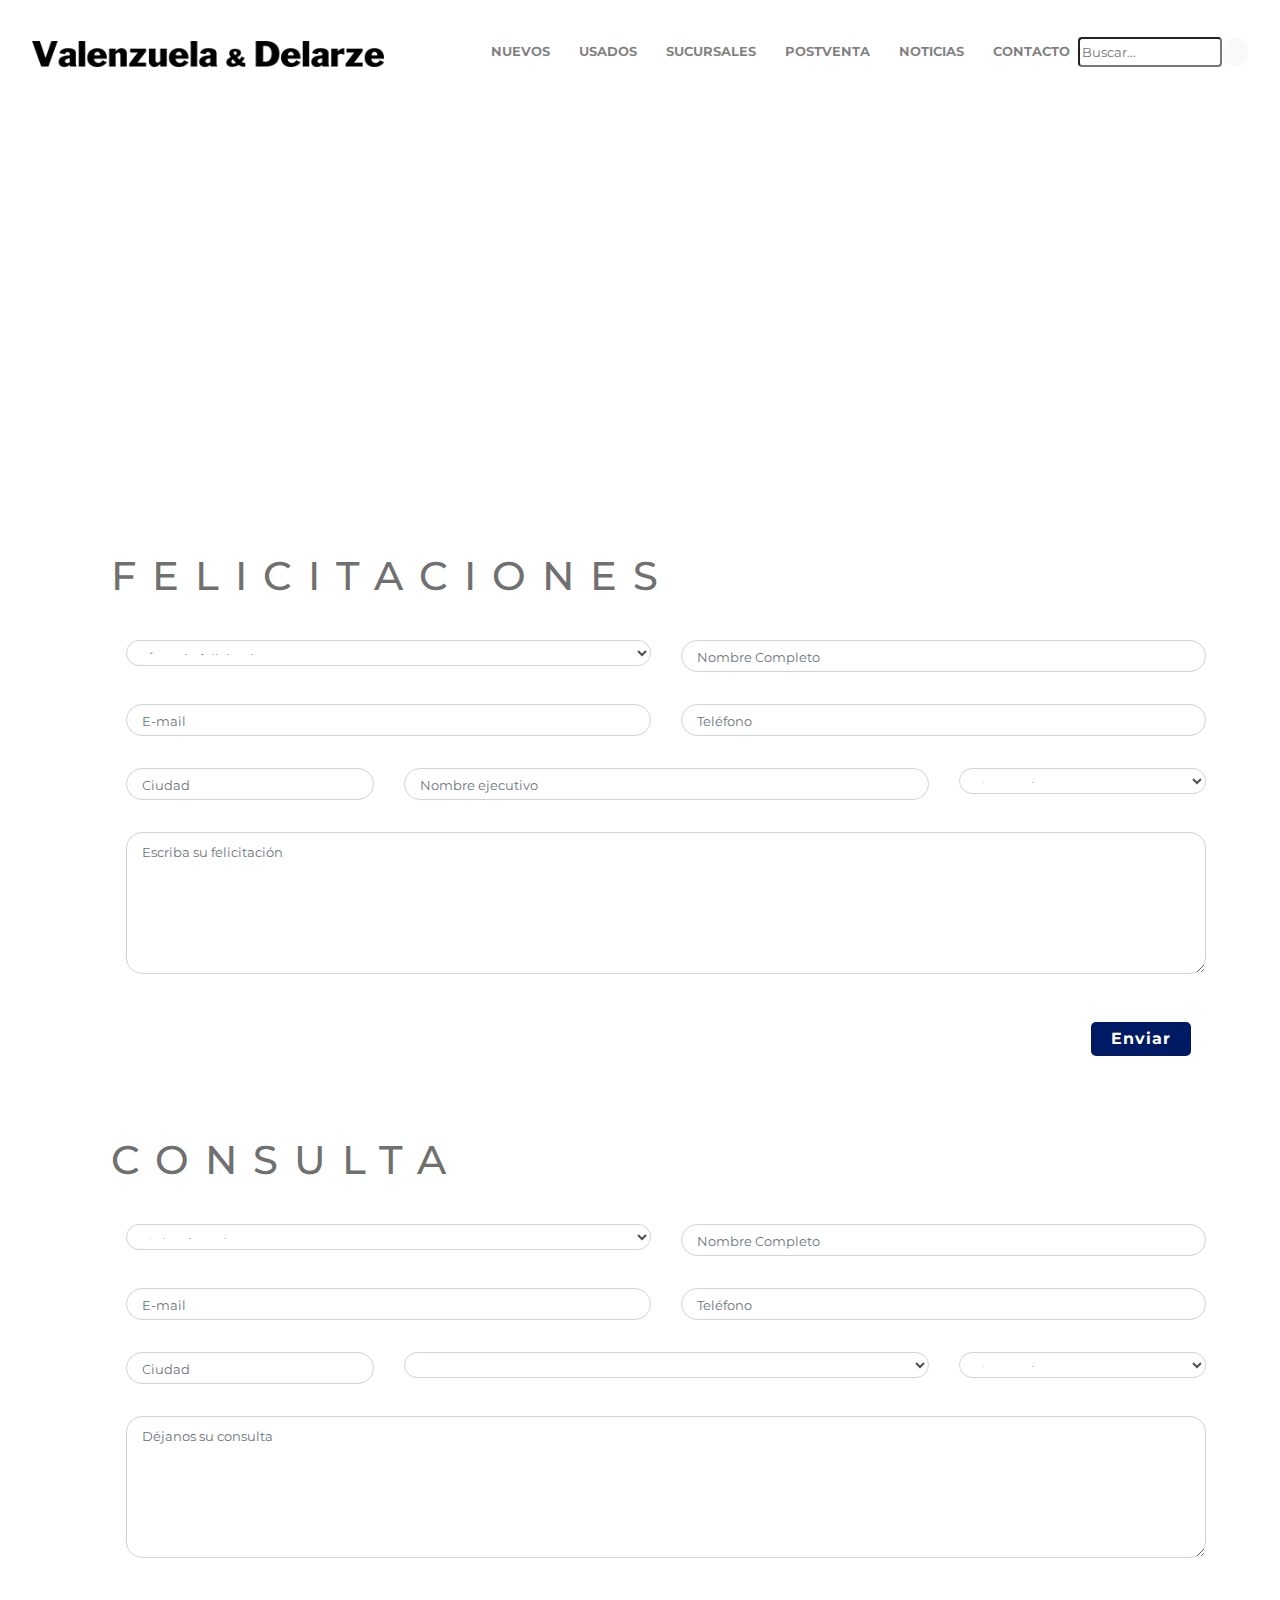
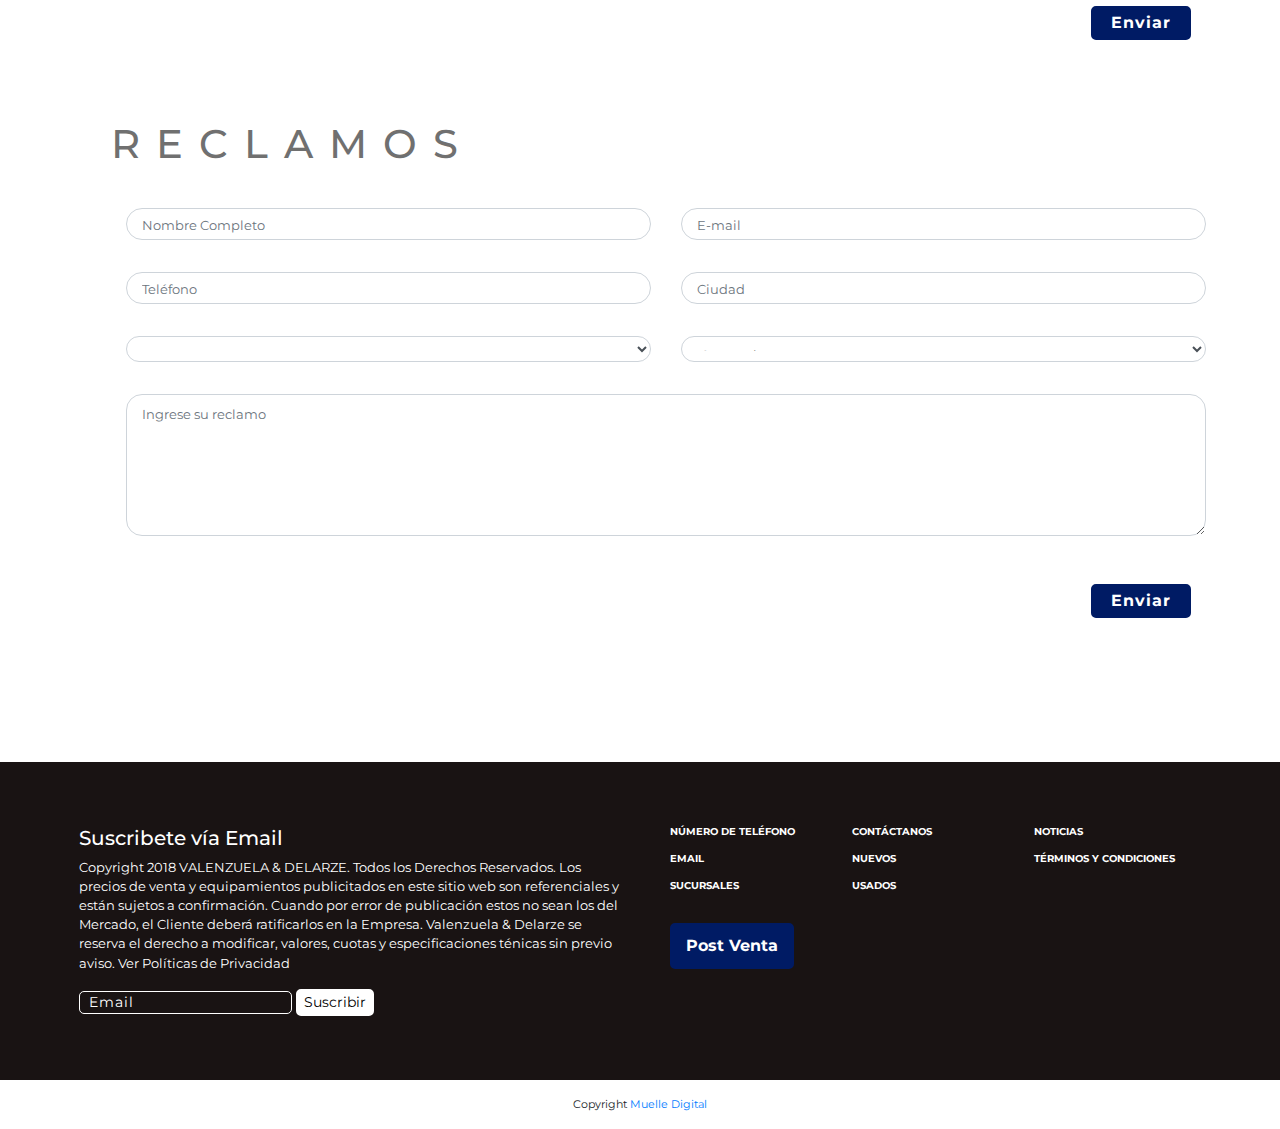
==== commit f45b9ebf: "menu cambios" ====
--- a/contacto.html
+++ b/contacto.html
@@ -12,14 +12,14 @@
 <body>
 	<!-- MENU -->
 	<nav class="navbar navbar-expand-lg navbar-light menu-principal">
-		<a class="navbar-brand" href="index.html">
+		<a class="navbar-brand link-logo" href="index.html">
 			<img class="logo" src="assets/images/logos/valenzuela_02.png" alt="Valenzuela & Delarze" class="img-fluid">
 		</a>
 		<button class="navbar-toggler" type="button" data-toggle="collapse" data-target="#navbarSupportedContent" aria-controls="navbarSupportedContent" aria-expanded="false" aria-label="Toggle navigation">
 			<span class="navbar-toggler-icon"></span>
 		</button>
 
-		<div class="collapse navbar-collapse" id="navbarSupportedContent">
+		<div class="collapse navbar-collapse navbar-vd-principal justify-content-end" id="navbarSupportedContent">
 			<ul class="navbar-nav menu_dv">
 				<li class="nav-item">
 					<a class="nav-link" href="nuevos.html">
@@ -38,7 +38,7 @@
 				</li>
 				<li class="nav-item">
 					<a class="nav-link" href="post-venta.html">
-						Post Venta
+						PostVenta
 					</a>
 				</li>
 				<li class="nav-item">
@@ -51,8 +51,15 @@
 						Contacto
 					</a>
 				</li>
-
 			</ul>
+			<form class="justify-content-end">
+				<div class="row">
+					<input type="search" class="service-search rounded buscador" placeholder= "Buscar..."onfocus="this.placeholder = ''" />
+					<button class="btn btn-light rounded-circle buscador-btn" name="search">
+						<i class="fas fa-search"></i>
+					</button>
+				</div>
+			</form>
 		</div>
 	</nav>
 	<!-- <div class="container-fluid menu-principal">
@@ -69,7 +76,7 @@
 			<a href=""><li>Contacto</li></a> 
 		</ul>
 	</div> -->
-<!-- FIN MENU -->
+	<!-- FIN MENU -->
 
 <!-- TITULO SUCURSALES -->
 	<div class="titulo">
--- a/assets/css/style.css
+++ b/assets/css/style.css
@@ -34,7 +34,7 @@
 }
 
 footer p {
-	font-size: 0.7em;
+	font-size: 0.8em;
 }
 
 footer a {
@@ -79,6 +79,7 @@
 	font-size: 10px;
     text-transform: uppercase;
     font-weight: bold;
+    margin-bottom: 1.5em;
 }
 
 .btn-postventa {
@@ -86,6 +87,7 @@
     border: 10px solid #001B64;
     border-radius: 5px;
     font-weight: bold;
+    margin: 1em 0;
 }
 
 .titulo {
@@ -195,16 +197,17 @@
 }
 
 .logo {
-	max-width: 70%;
+	max-width: 88%;
 }
 
 .menu_dv li {
 	float: left;
 	text-decoration: none;
 	list-style-type: none;
-	margin-left: 2em;
+	margin-left: 1em;
 	font-weight: bold;
 	text-transform: uppercase;
+	font-size: small;
 }
 
 .menu-principal {
@@ -234,6 +237,8 @@
 .destacado-card {
 	background-color: #F1F9FF;
 	padding: 1em;
+	border: 1px solid #91b4de;
+    border-radius: 10px;
 }
 
 /*fin destacados*/
@@ -409,12 +414,17 @@
 }
 
 .titulos-system {
-	display: inline!important;
 	text-align: center;
 }
 .titulos-system a {
 	color: #302C2C;
     letter-spacing: 1px;
+}
+
+.titulos-system li {
+	float: left;
+	margin: 0 .3em;
+
 }
 
 .titulos-system h4 {
@@ -435,21 +445,17 @@
 	background: #bfbdbd4d;
 	padding: .5em 0;
 	height: 58vh;
-}
-
-.boton-enviar-sistema {
-	left: 15em;
-    bottom: 1em;
-    position: relative;
-}
+	text-align: center;
+}
+
 
 .titulos-sistema-caja {
-	margin:1em 0;
+	padding: 1em;
+	display: inline-block;
 }
 
 .estilo-boton-enviar {
 	font-weight: bolder;
-	margin-top: 1em;
 }
 
 .btn-desabolladura {
@@ -460,72 +466,6 @@
 }
 
 /*fin sistema */
-
-/*buscdor*/
-.search-box {
-  width: 17em;
-  transition: width 0.6s, border-radius 0.6s, background 0.6s, box-shadow 0.6s;
-  border-radius: 20px;
-  border: none;
-  cursor: pointer;
-  background: #ebebeb;
-  margin-left: 2em;
-  height: 1.5em;
-
-}
-.search-box + label .search-icon {
-  color: black;
-}
-
-.search-box label {
-	margin-bottom: .5rem; 
-}
-
-.search-box:hover {
-  color: white;
-  background: #c8c8c8;
-  box-shadow: 0 0 0 5px #3d4752;
-}
-.search-box:hover + label .search-icon {
-  color: white;
-}
-.search-box:focus {
-  transition: width 0.6s cubic-bezier(0, 1.22, 0.66, 1.39), border-radius 0.6s, background 0.6s;
-  border: none;
-  outline: none;
-  box-shadow: none;
-  /*padding-left: 15px;*/
-  cursor: text;
-  border-radius: auto;
-  background: #ebebeb;
-  color: black;
-}
-.search-box:focus + label .search-icon {
-  color: black;
-}
-.search-box:not(:focus) {
-  text-indent: -5000px;
-}
-
-#search-submit {
-  position: relative;
-  left: -5000px;
-}
-
-.search-icon {
-  position: relative;
-  left: -30px;
-  color: white;
-  cursor: pointer;
-}
-
-.buscador {
-	height: 1em;
-}
-
-
-/*fin buscador*/
-
 
 .titulo .noticias-titulo {
 text-align:left;
@@ -701,39 +641,39 @@
 padding:2px;
 margin:.5em 0
 }
+
+.buscador {
+	width: 9em;
+}
+
 /* mobile*/
-@media (max-width:767px) {
-.sucursales,.contacto {
-margin:3em auto
-}
-
-.contacto-general h1 {
-font-size:1.5rem;
-text-align:center
-}
-
-.contacto .contacto-general form .btn {
-float:none;
-margin:0 auto;
-display:block
-}
-
-.detalles .detalles-s div,.detalles .opciones:last-child .detalles-s div {
-width:100%
-}
-
-.detalles .row {
-margin-top:0
-}
-
-.detalles .row:nth-of-type(1) {
-margin-top:2em
-}
-}
-
-/*para celulares */ 
-
-@media only screen and (max-width: 812px) {
+@media only screen and (max-width: 768px){
+	.sucursales,.contacto {
+	margin:3em auto
+	}
+
+	.contacto-general h1 {
+	font-size:1.5rem;
+	text-align:center
+	}
+
+	.contacto .contacto-general form .btn {
+	float:none;
+	margin:0 auto;
+	display:block
+	}
+
+	.detalles .detalles-s div,.detalles .opciones:last-child .detalles-s div {
+	width:100%
+	}
+
+	.detalles .row {
+	margin-top:0
+	}
+
+	.detalles .row:nth-of-type(1) {
+	margin-top:2em
+	}
 
 	footer {
 		padding: 1em;
@@ -769,21 +709,14 @@
     	margin-left: 1em;
 	}
 
-	.boton-enviar-sistema {
-		left: 11em;
-	}
-
 	.sistema-caja {
 		margin-top: 1.5em;
-		height: 57vh;
-	}
-
-	.sistema-caja-gris {
-		height: 51vh;
+		height: auto;
 	}
 
 	.destacados-single {
 		padding: 0;
+		margin: 4em 0;
 	}
 
 	.marcas-single {
@@ -793,6 +726,7 @@
 	.destacado-texto-principal h4 {
 		font-weight: 700;
 		font-size: 1em;
+		margin-top: 10px;
 	}
 
 	.style_titulos_secciones {
@@ -806,7 +740,7 @@
 	}
 
 	.extencion-ultimo-col {
-		height: 18em!important;
+		height: 20em!important;
 	}
 
 	.destacado-card {
@@ -819,12 +753,13 @@
 	}
 
 	.columna-footer-1 {
-		margin-bottom: 2em;
+		margin-bottom: 3em;
+		margin-top: 2em;
 	}
 
 	.btn-postventa {
 		position: absolute;
-		bottom: -10em;
+		bottom: -13em;
 	}
 
 	.email-sub {
@@ -886,5 +821,90 @@
 	.titulo-marcas {
 		font-size: 1.3em;
 	}
+}
+
+/*mobile-tablet*/ 
+
+@media only screen and (max-width: 992px) {
+
+	/*inicio*/
+
+	.titulos-system h4 {
+		font-size: .8em;
+	}
+
+	.titulos-sistema-caja {
+    	padding: .2em; 
+	}
+
+	.menu_dv li {
+		font-size: xx-small;
+	}
+
+	.buscador-btn {
+		display: none;
+	}
+
+	.destacado-texto-principal h4 {
+		font-size: 1em;
+    	font-weight: bold;
+    	margin-top: 10px;
+
+	}
+
+	.destacado-texto-detalle p {
+		margin: 0;
+   		font-size: xx-small;
+	}
+
+	.destacado-card {
+		height: 14em; 
+	}
+	
+
+}
+
+/*large desktop*/
+@media only screen and (min-width: 993px) and (max-width: 1200px) {
+
+	/*inicio*/
+
+	.estilo-boton-enviar {
+		position: absolute;
+    	bottom: -20px;
+	}
+
+	.destacado-texto-principal h4 {
+		font-size: 1em;
+    	font-weight: bold;
+    	margin-top: 10px;
+
+	}
+
+
+	.destacado-texto-detalle p {
+		margin: 0;
+   		font-size: xx-small;
+	}
+
+	.destacado-card {
+		height: 14em; 
+	}
+
+	.buscador-btn {
+		display: none;
+	}
+
+}
+
+@media only screen and (min-width: 1201px) {
+
+	.estilo-boton-enviar {
+		margin-left: 0;
+	}
+
+	.destacado-card {
+		height: 20em;
+	}
 
 }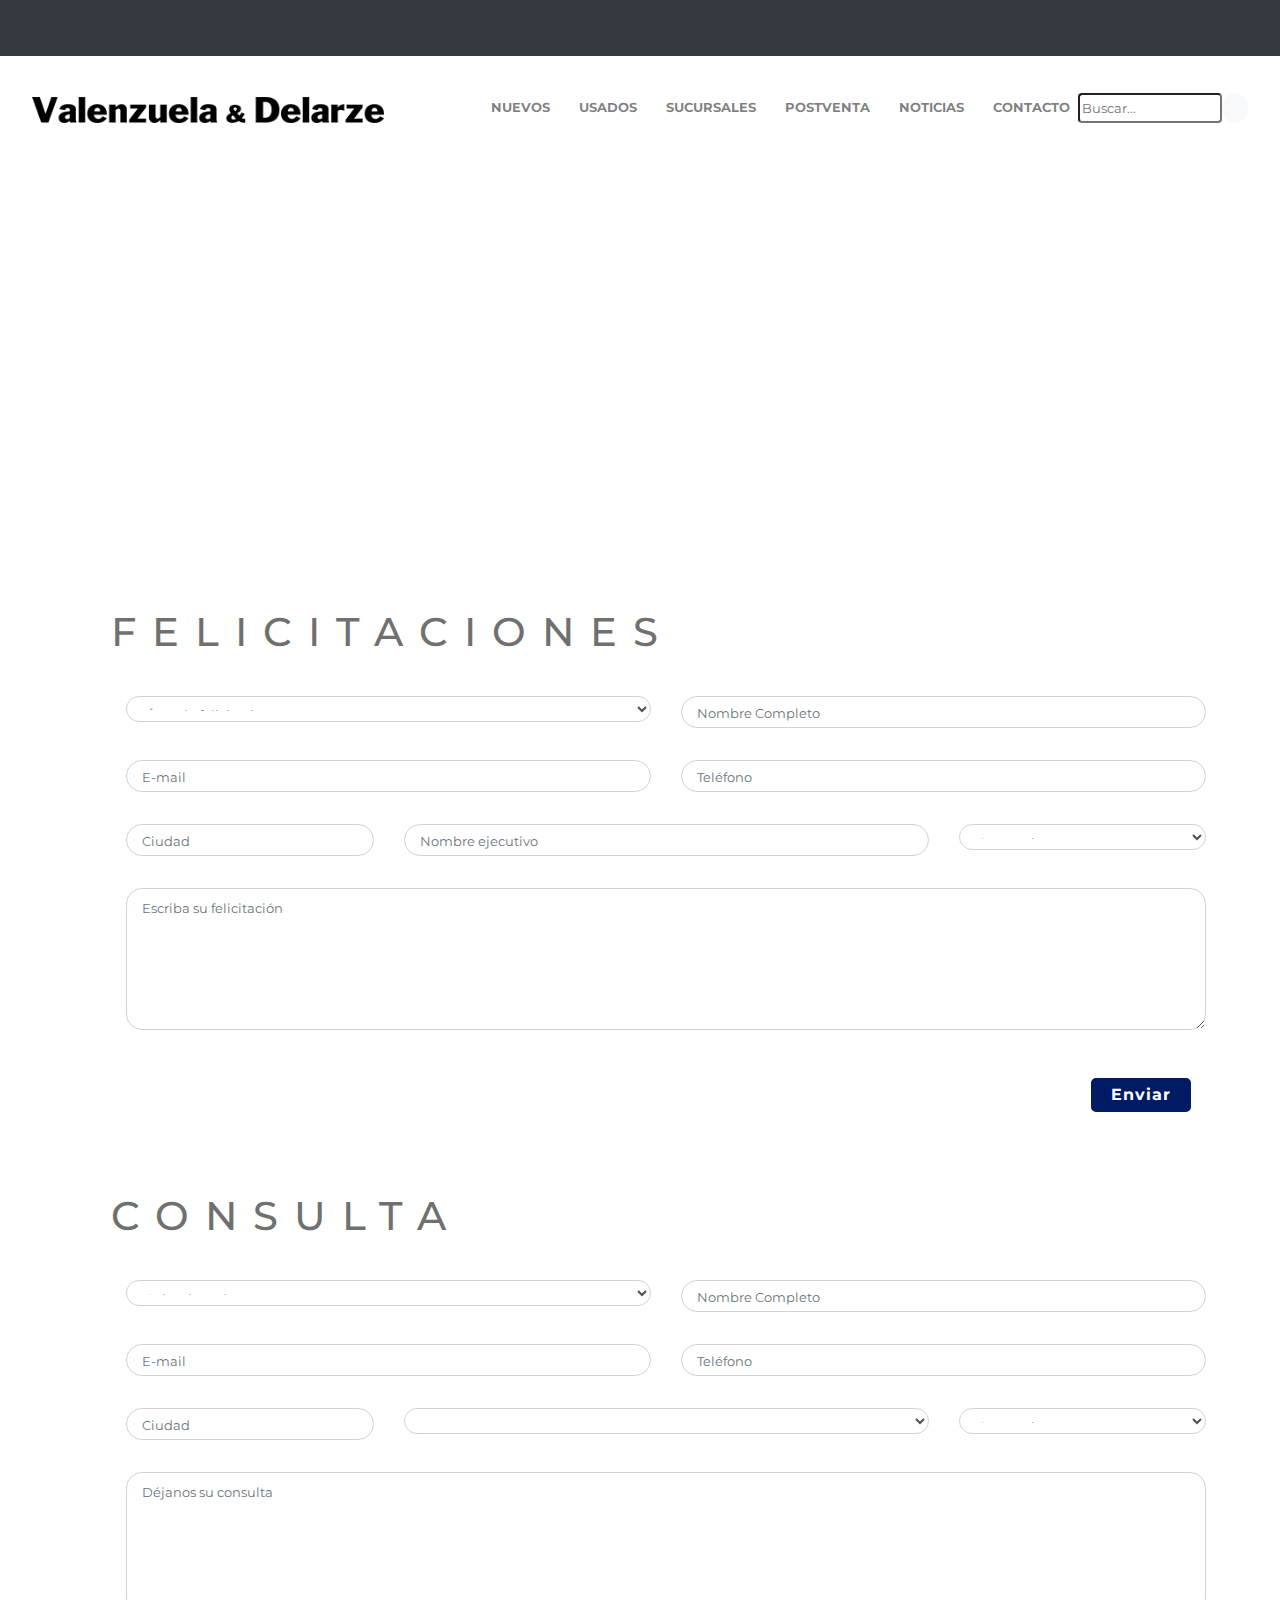
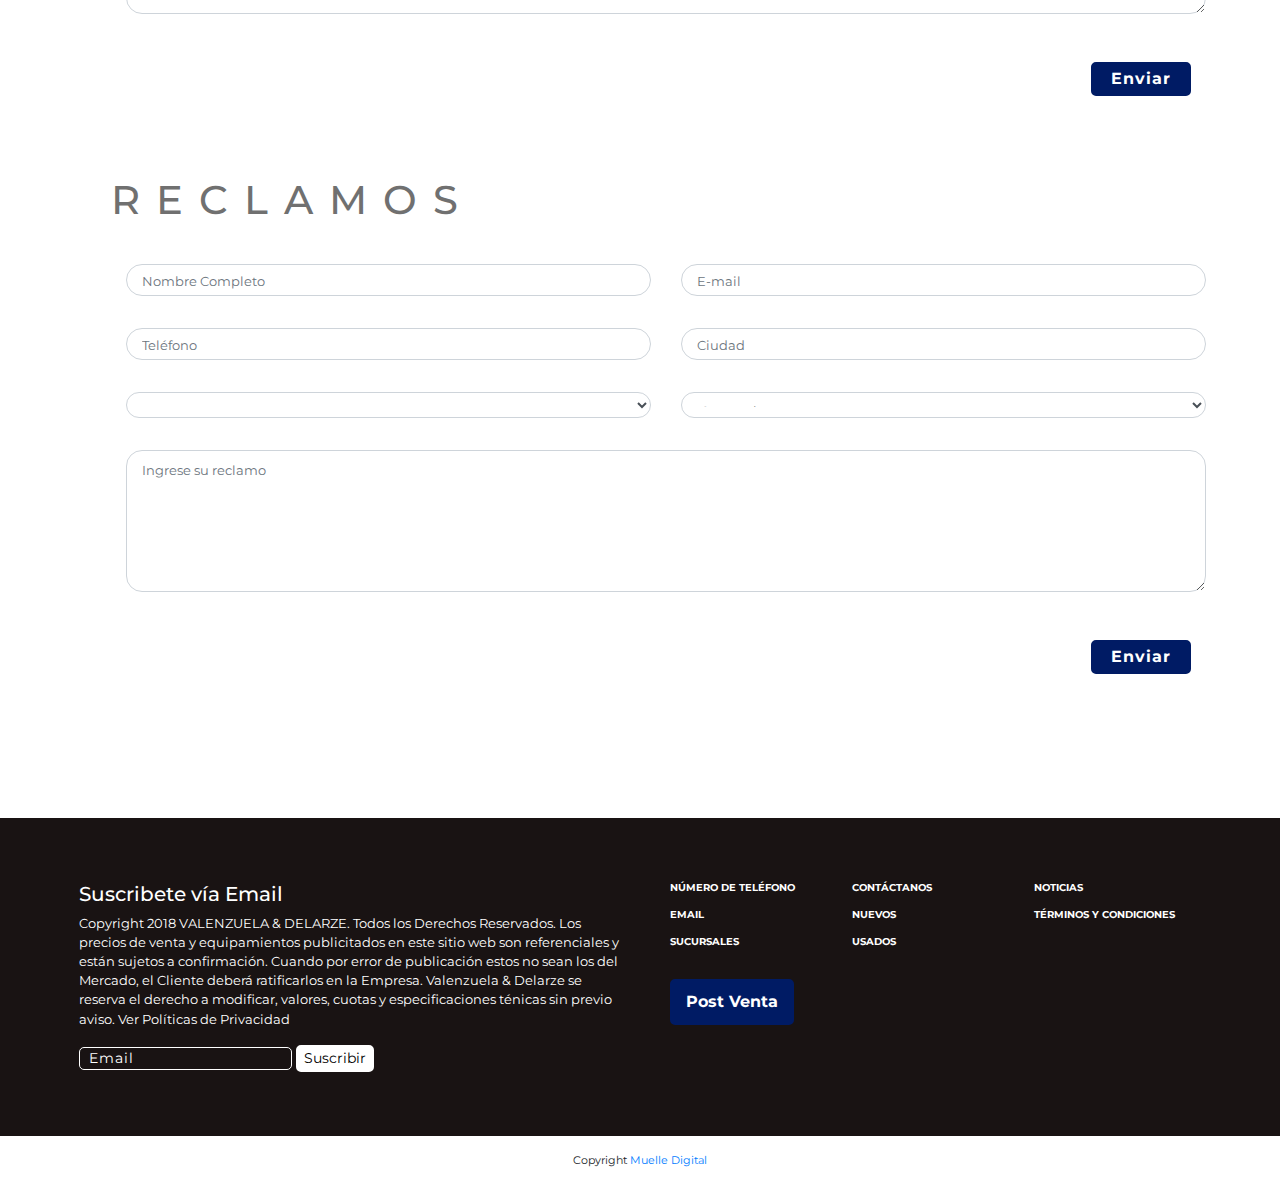
==== commit 41d01e0c: "integracion barra rrss" ====
--- a/contacto.html
+++ b/contacto.html
@@ -10,6 +10,19 @@
 	<link rel="stylesheet" type="text/css" href="assets/css/style.css">
 </head>
 <body>
+	<!-- barra rrss -->
+	<div class="container-fluid bg-dark rrss-barra">
+		<a href="https://www.facebook.com/valenzueladelarze">
+			<i class="fab fa-facebook-f"></i>
+		</a>
+		<a href="https://www.youtube.com/channel/UCEDXGQZq6-4l8gtuYU4X9Ig/feed" >
+			<i class="fab fa-youtube"></i>
+		</a>
+		<a href="https://www.instagram.com/valenzueladelarze/?hl=es-la">
+			<i class="fab fa-instagram"></i>
+		</a>
+	</div>
+	<!-- fin barra rrss -->
 	<!-- MENU -->
 	<nav class="navbar navbar-expand-lg navbar-light menu-principal">
 		<a class="navbar-brand link-logo" href="index.html">
--- a/assets/css/style.css
+++ b/assets/css/style.css
@@ -181,9 +181,23 @@
     text-align: center;
 }
 .text-align {
-		text-align: center;
-		margin-bottom: 5em;
-}
+	text-align: center;
+	margin-bottom: 5em;
+}
+
+.rrss-barra {
+	padding: 1em!important;
+}
+
+.rrss-barra a {
+	color: white;
+	padding: .5em;
+}
+
+.rrss-barra a:hover {
+	color: blue;
+}
+
 /*fin generales*/
 
 /*menu*/
@@ -240,7 +254,9 @@
 	border: 1px solid #91b4de;
     border-radius: 10px;
 }
-
+ .destacado-texto-principal h4 { 
+ 	margin-top: 10px;
+ }
 /*fin destacados*/
 
 /*sucursales*/
@@ -899,8 +915,8 @@
 
 @media only screen and (min-width: 1201px) {
 
-	.estilo-boton-enviar {
-		margin-left: 0;
+	.offset-lg-6 {
+		margin-left: auto;
 	}
 
 	.destacado-card {
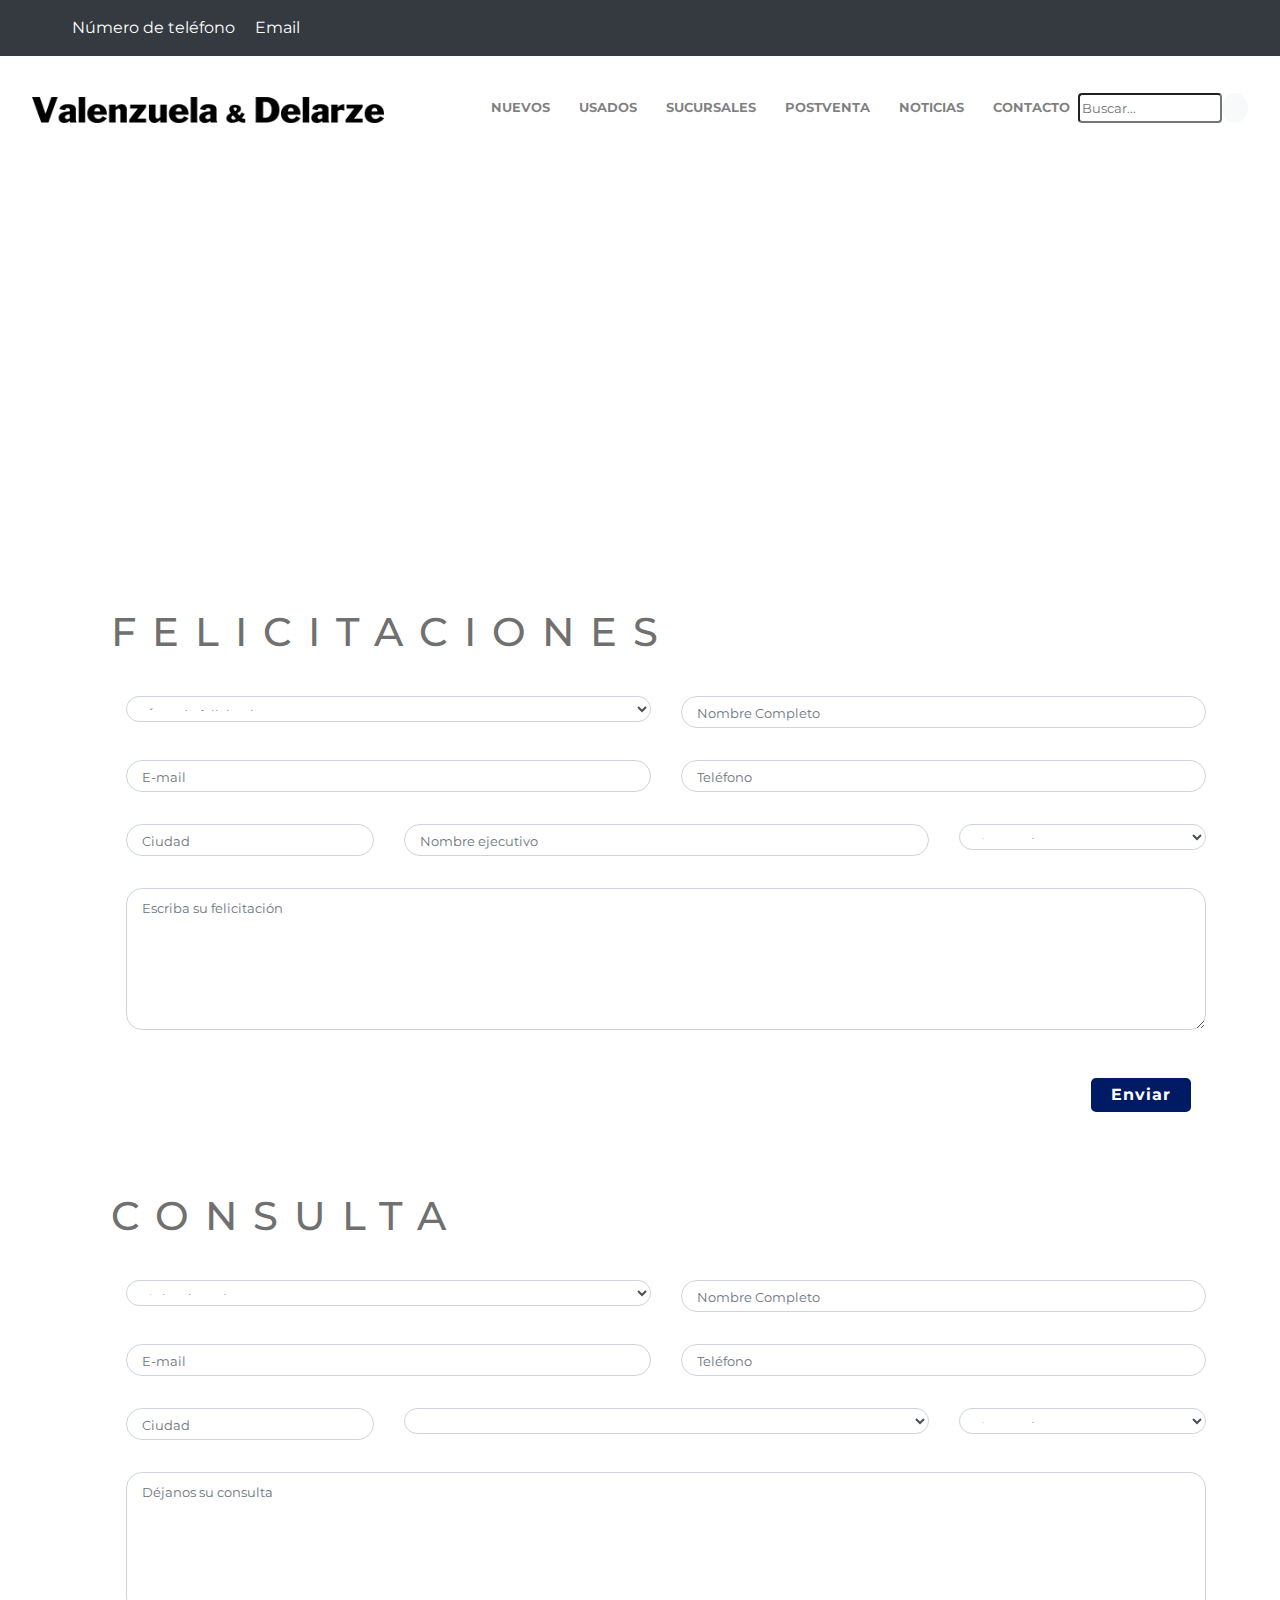
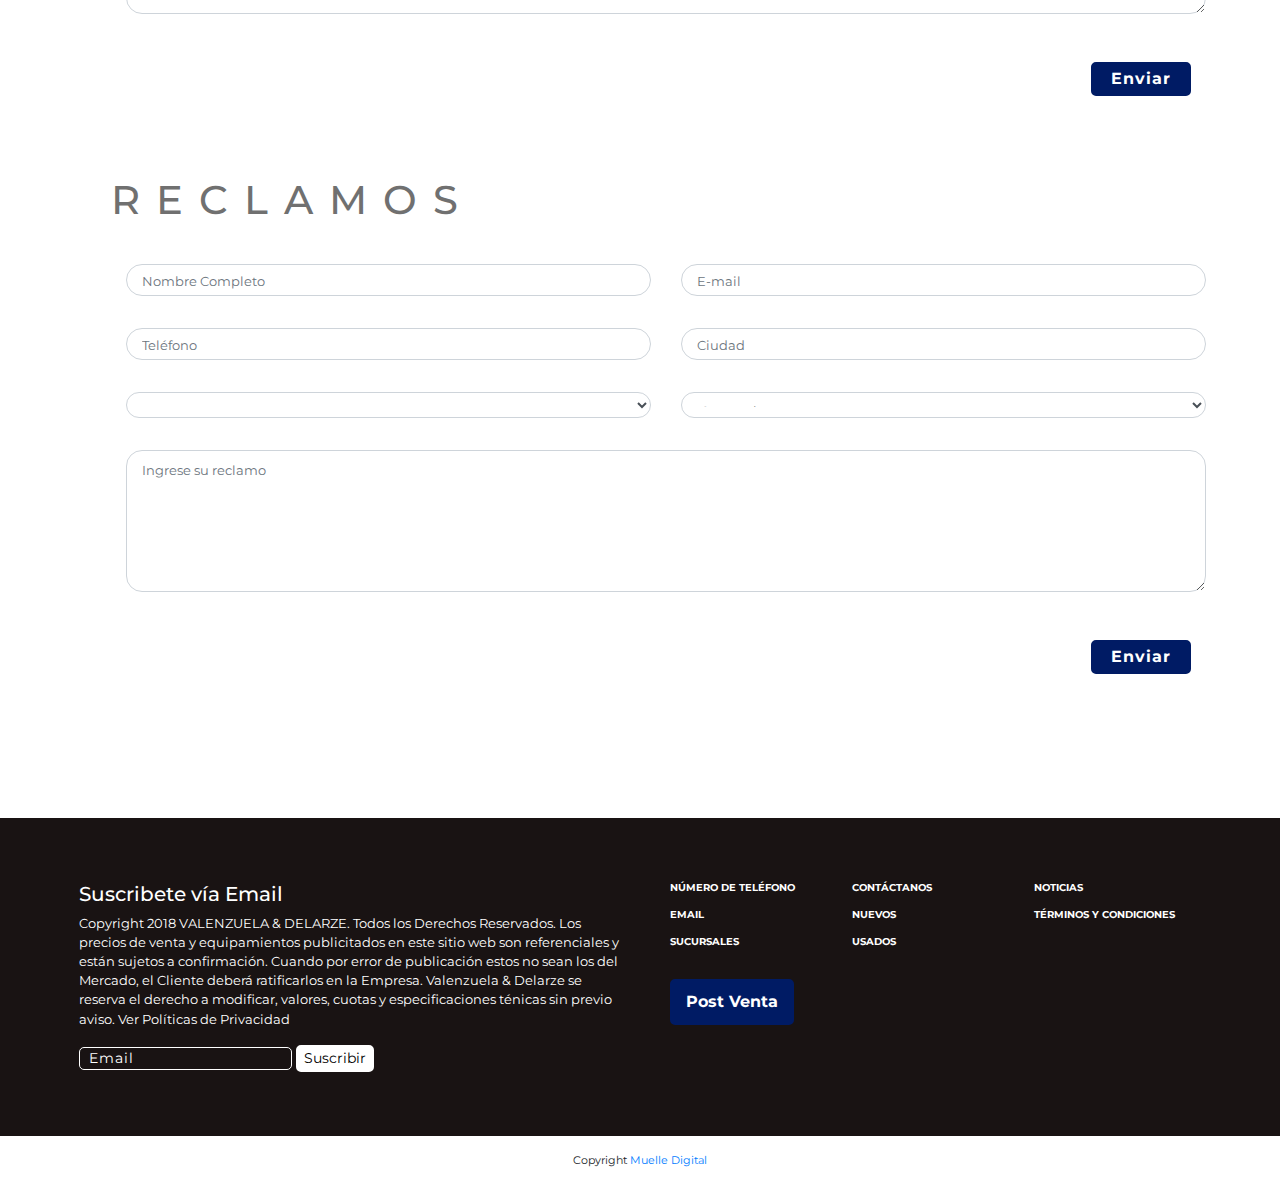
==== commit 65deadd8: "numero y mail en el header" ====
--- a/contacto.html
+++ b/contacto.html
@@ -21,6 +21,12 @@
 		<a href="https://www.instagram.com/valenzueladelarze/?hl=es-la">
 			<i class="fab fa-instagram"></i>
 		</a>
+		<a class="btn-abrir" href="#">
+			Número de teléfono
+		</a> 
+		<a class="btn-abrir" href="#">
+			Email
+		</a> 
 	</div>
 	<!-- fin barra rrss -->
 	<!-- MENU -->
